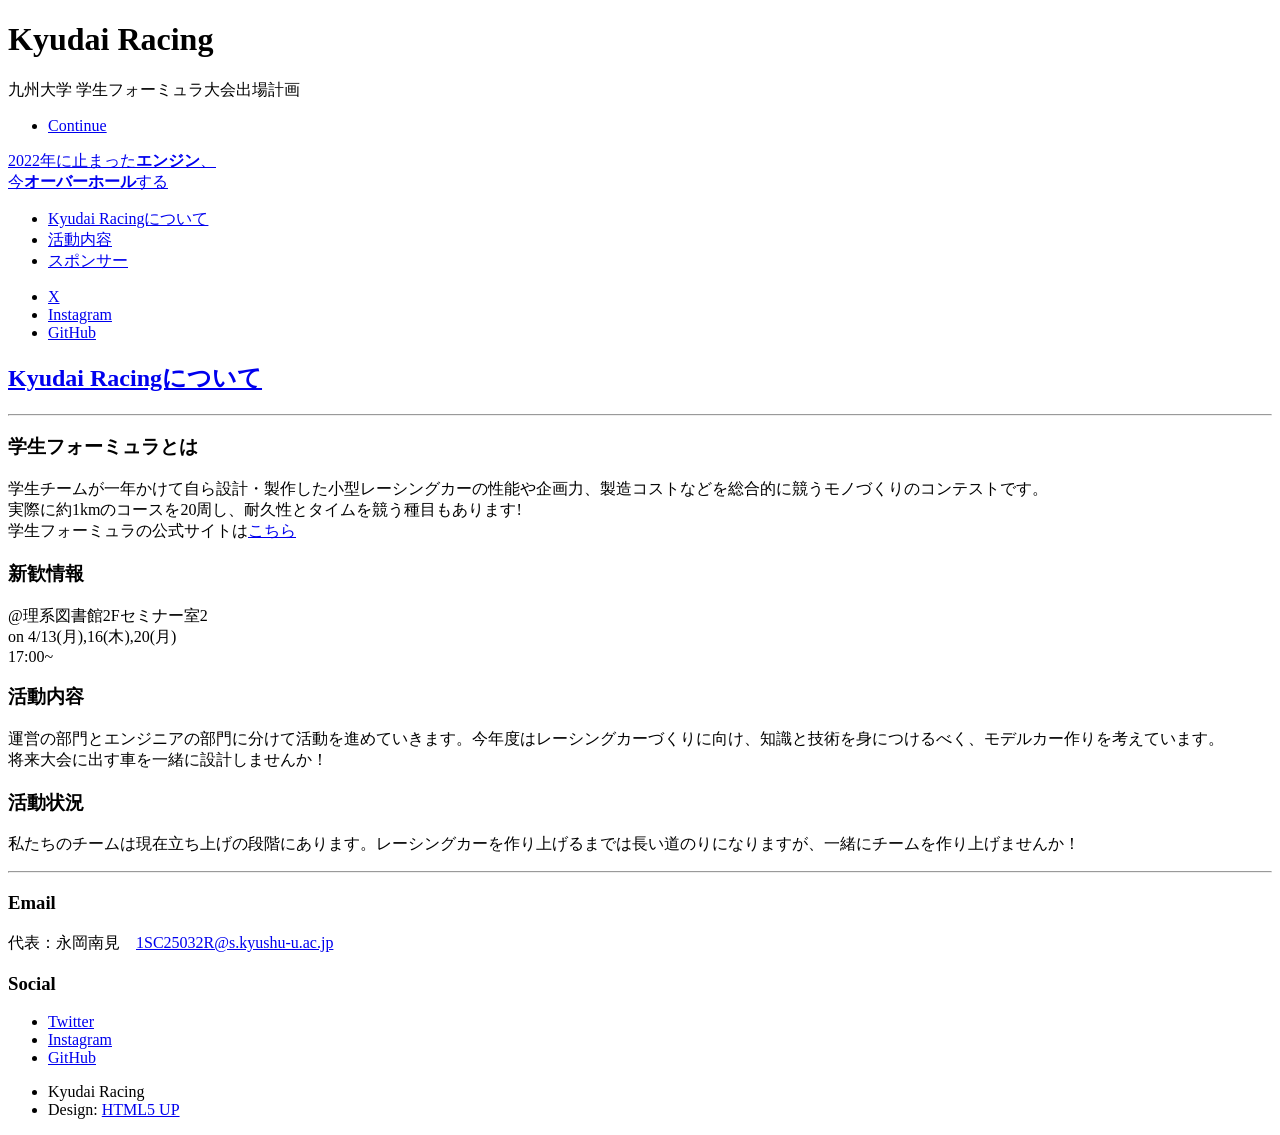
==== index.html @ 8ae88e04 "追加記載" ====
<!DOCTYPE HTML>
<html lang="jp">
	<head>
		<title>Kyudai Racing</title>
    	<meta name="description" />
    	<!-- ファビコン -->
    	<link rel="icon" href="icon.png" />
    	<!-- アップルタッチアイコン -->
    	<link rel="apple-touch-icon" href="icon.png" />
	    <meta charset="UTF-8" />
		<link href="https://fonts.googleapis.com/css2?family=Shippori+Mincho:wght@400;500&display=swap" rel="stylesheet">
		<meta name="viewport" content="width=device-width, initial-scale=1, user-scalable=no" />
		<link rel="stylesheet" href="assets/css/main.css" />
		<noscript><link rel="stylesheet" href="assets/css/noscript.css" /></noscript>
	</head>
	<body class="is-preload">

		<!-- Wrapper -->
			<div id="wrapper" class="fade-in">

				<!-- Intro -->
					<div id="intro">
						<h1>Kyudai Racing</h1>
						<p>九州大学 学生フォーミュラ大会出場計画</p>
						<ul class="actions">
							<li><a href="#header" class="button icon solid solo fa-arrow-down scrolly">Continue</a></li>
						</ul>
					</div>

				<!-- Header -->
					<header id="header">
						<a href="index.html" class="logo"><p>2022年に止まった<strong>エンジン</strong>、<br />今<strong>オーバーホール</strong>する</p></a>
					</header>

				<!-- Nav -->
					<nav id="nav">
						<ul class="links">
							<li class="active"><a href="index.html">Kyudai Racingについて</a></li>
							<li><a href="section1.html">活動内容</a></li>
							<li><a href="section2.html">スポンサー</a></li>
						</ul>
						<ul class="icons">
							<li><a href="#" class="icon brands fa-twitter"><span class="label">X</span></a></li>
							<li><a href="https://www.instagram.com/kyudai_racing_?igsh=c2ZleDBxYnRwNmtl" class="icon brands fa-instagram"><span class="label">Instagram</span></a></li>
							<li><a href="#" class="icon brands fa-github"><span class="label">GitHub</span></a></li>
						</ul>
					</nav>

				<!-- Main -->
					<div id="main">

						<!-- Featured Post -->
							<article class="post">
								<header class="major">
									<h2><a href="#">Kyudai Racingについて</a></h2>
									<p></p>
								</header>
								<hr />
								<h3>学生フォーミュラとは</h3>
								<p>学生チームが一年かけて自ら設計・製作した小型レーシングカーの性能や企画力、製造コストなどを総合的に競うモノづくりのコンテストです。<br />
									実際に約1kmのコースを20周し、耐久性とタイムを競う種目もあります!<br />
									学生フォーミュラの公式サイトは<a href="https://www.jsae.or.jp/formula/">こちら</a><br /></p>
								<h3>新歓情報</h3>
								<p>@理系図書館2Fセミナー室2<br />on 4/13(月),16(木),20(月)<br />17:00~</p>
								<h3>活動内容</h3>
								<p>運営の部門とエンジニアの部門に分けて活動を進めていきます。今年度はレーシングカーづくりに向け、知識と技術を身につけるべく、モデルカー作りを考えています。<br />
									将来大会に出す車を一緒に設計しませんか！<br /></p>
								<h3>活動状況</h3>
								<p>私たちのチームは現在立ち上げの段階にあります。レーシングカーを作り上げるまでは長い道のりになりますが、一緒にチームを作り上げませんか！<br /></p>
								<hr />
							</article>
						<!-- Posts -->
<!--
							<section class="posts">
								<article>
									<header>
										<span class="date">April 24, 2017</span>
										<h2><a href="#">Sed magna<br />
										ipsum faucibus</a></h2>
									</header>
									<a href="#" class="image fit"><img src="images/pic02.jpg" alt="" /></a>
									<p>Donec eget ex magna. Interdum et malesuada fames ac ante ipsum primis in faucibus. Pellentesque venenatis dolor imperdiet dolor mattis sagittis magna etiam.</p>
									<ul class="actions special">
										<li><a href="#" class="button">Full Story</a></li>
									</ul>
								</article>
								<article>
									<header>
										<span class="date">April 22, 2017</span>
										<h2><a href="#">Primis eget<br />
										imperdiet lorem</a></h2>
									</header>
									<a href="#" class="image fit"><img src="images/pic03.jpg" alt="" /></a>
									<p>Donec eget ex magna. Interdum et malesuada fames ac ante ipsum primis in faucibus. Pellentesque venenatis dolor imperdiet dolor mattis sagittis magna etiam.</p>
									<ul class="actions special">
										<li><a href="#" class="button">Full Story</a></li>
									</ul>
								</article>
								<article>
									<header>
										<span class="date">April 18, 2017</span>
										<h2><a href="#">Ante mattis<br />
										interdum dolor</a></h2>
									</header>
									<a href="#" class="image fit"><img src="images/pic04.jpg" alt="" /></a>
									<p>Donec eget ex magna. Interdum et malesuada fames ac ante ipsum primis in faucibus. Pellentesque venenatis dolor imperdiet dolor mattis sagittis magna etiam.</p>
									<ul class="actions special">
										<li><a href="#" class="button">Full Story</a></li>
									</ul>
								</article>
								<article>
									<header>
										<span class="date">April 14, 2017</span>
										<h2><a href="#">Tempus sed<br />
										nulla imperdiet</a></h2>
									</header>
									<a href="#" class="image fit"><img src="images/pic05.jpg" alt="" /></a>
									<p>Donec eget ex magna. Interdum et malesuada fames ac ante ipsum primis in faucibus. Pellentesque venenatis dolor imperdiet dolor mattis sagittis magna etiam.</p>
									<ul class="actions special">
										<li><a href="#" class="button">Full Story</a></li>
									</ul>
								</article>
								<article>
									<header>
										<span class="date">April 11, 2017</span>
										<h2><a href="#">Odio magna<br />
										sed consectetur</a></h2>
									</header>
									<a href="#" class="image fit"><img src="images/pic06.jpg" alt="" /></a>
									<p>Donec eget ex magna. Interdum et malesuada fames ac ante ipsum primis in faucibus. Pellentesque venenatis dolor imperdiet dolor mattis sagittis magna etiam.</p>
									<ul class="actions special">
										<li><a href="#" class="button">Full Story</a></li>
									</ul>
								</article>
								<article>
									<header>
										<span class="date">April 7, 2017</span>
										<h2><a href="#">Augue lorem<br />
										primis vestibulum</a></h2>
									</header>
									<a href="#" class="image fit"><img src="images/pic07.jpg" alt="" /></a>
									<p>Donec eget ex magna. Interdum et malesuada fames ac ante ipsum primis in faucibus. Pellentesque venenatis dolor imperdiet dolor mattis sagittis magna etiam.</p>
									<ul class="actions special">
										<li><a href="#" class="button">Full Story</a></li>
									</ul>
								</article>
							</section>
-->
						<!-- Footer -->
<!--
							<footer>
								<div class="pagination">
-->
									<!--<a href="#" class="previous">Prev</a>-->
<!--
									<a href="#" class="page active">1</a>
									<a href="#" class="page">2</a>
									<a href="#" class="page">3</a>
									<span class="extra">&hellip;</span>
									<a href="#" class="page">8</a>
									<a href="#" class="page">9</a>
									<a href="#" class="page">10</a>
									<a href="#" class="next">Next</a>
								</div>
							</footer>
-->
				
				<!-- Footer -->
					<footer id="footer">
<!--						<section>
							<form method="post" action="#">
								<div class="fields">
									<div class="field">
										<label for="name">Name</label>
										<input type="text" name="name" id="name" />
									</div>
									<div class="field">
										<label for="email">Email</label>
										<input type="text" name="email" id="email" />
									</div>
									<div class="field">
										<label for="message">Message</label>
										<textarea name="message" id="message" rows="3"></textarea>
									</div>
								</div>
								<ul class="actions">
									<li><input type="submit" value="Send Message" /></li>
								</ul>
							</form>
						</section>
						<section class="split contact">
							<section class="alt">
								<h3>Address</h3>
								<p>1234 Somewhere Road #87257<br />
								Nashville, TN 00000-0000</p>
							</section>
							<section>
								<h3>Phone</h3>
								<p><a href="#">(000) 000-0000</a></p>
							</section>
-->							<section>
								<h3>Email</h3>
								<p>代表：永岡南見　<a href="#">1SC25032R@s.kyushu-u.ac.jp</a></p>
							</section>
							<section>
								<h3>Social</h3>
								<ul class="icons alt">
									<li><a href="#" class="icon brands alt fa-twitter"><span class="label">Twitter</span></a></li>
									<li><a href="https://www.instagram.com/kyudai_racing_?igsh=c2ZleDBxYnRwNmtl" class="icon brands alt fa-instagram"><span class="label">Instagram</span></a></li>
									<li><a href="#" class="icon brands alt fa-github"><span class="label">GitHub</span></a></li>
								</ul>
							</section>
						</section>
					</footer>

				<!-- Copyright -->
					<div id="copyright">
						<ul><li>Kyudai Racing</li><li>Design: <a href="https://html5up.net">HTML5 UP</a></li></ul>
					</div>

			</div>

		<!-- Scripts -->
			<script src="assets/js/jquery.min.js"></script>
			<script src="assets/js/jquery.scrollex.min.js"></script>
			<script src="assets/js/jquery.scrolly.min.js"></script>
			<script src="assets/js/browser.min.js"></script>
			<script src="assets/js/breakpoints.min.js"></script>
			<script src="assets/js/util.js"></script>
			<script src="assets/js/main.js"></script>

	</body>
</html>
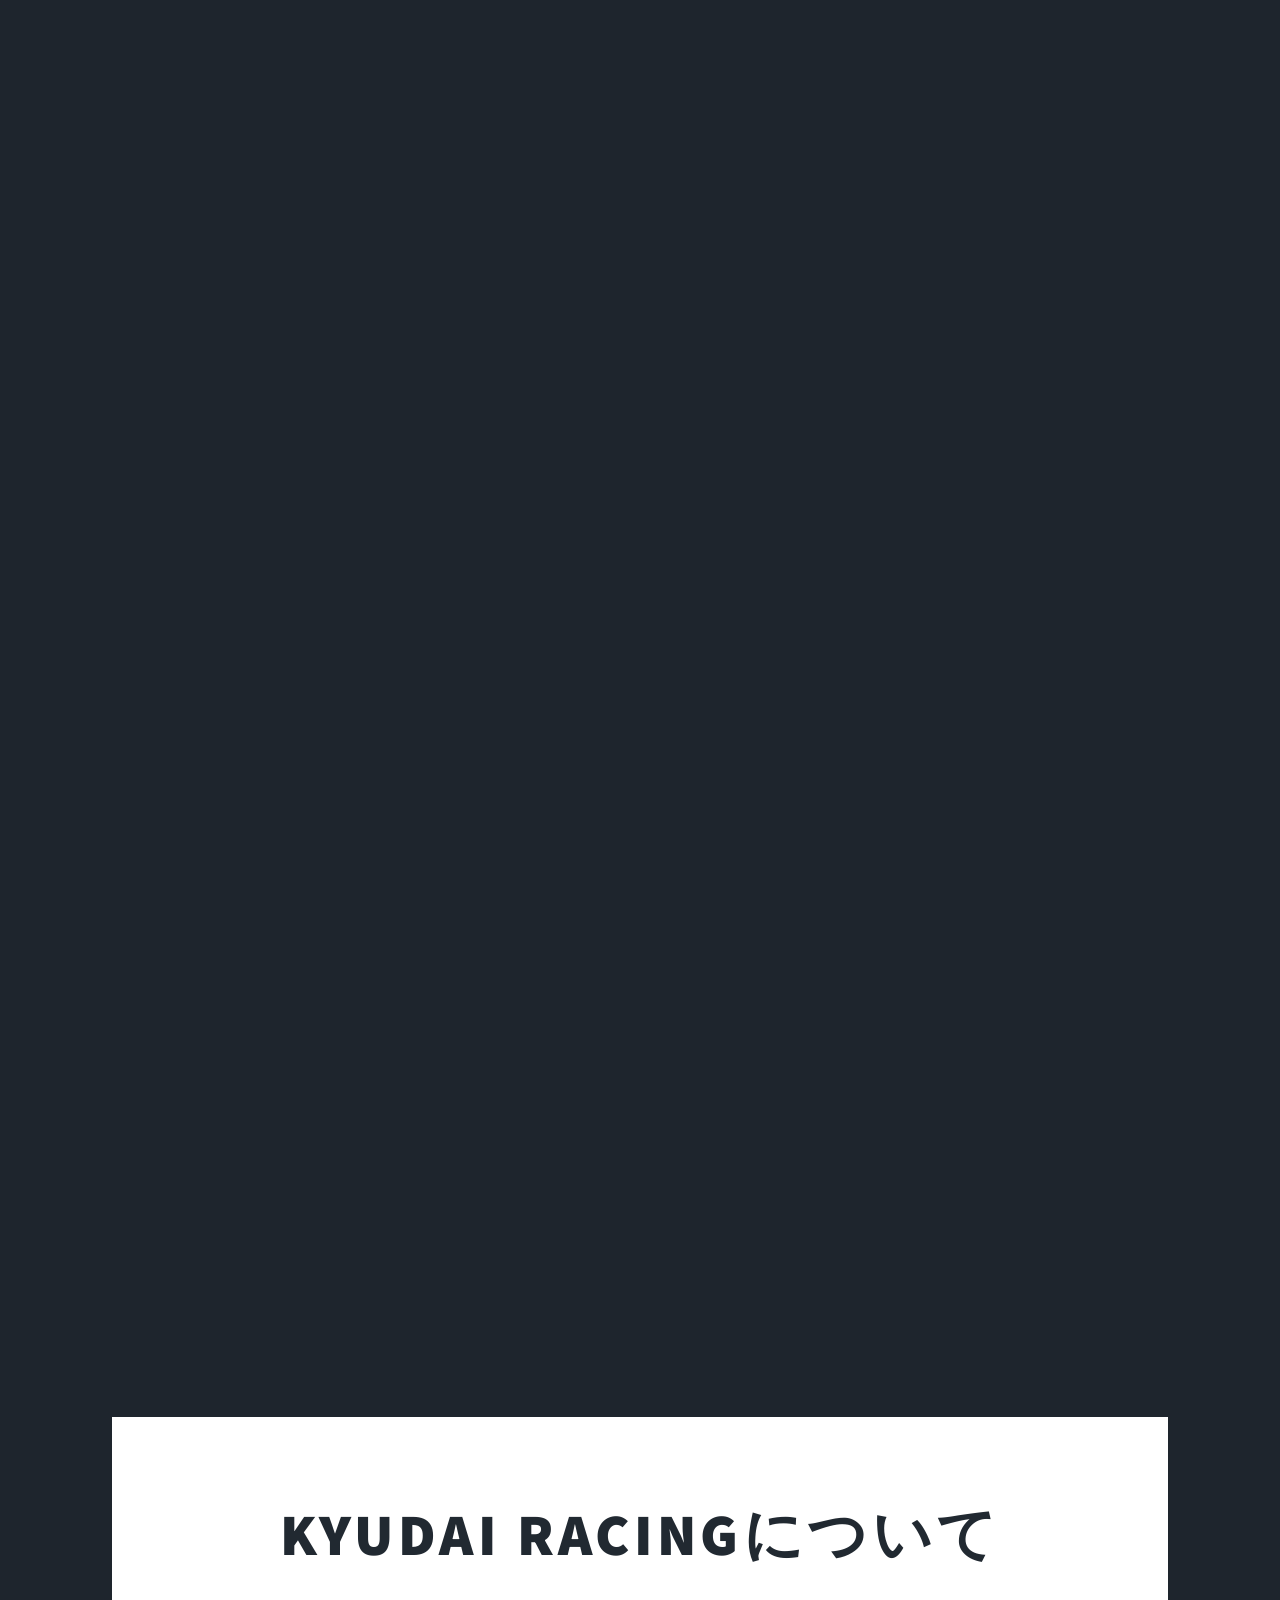
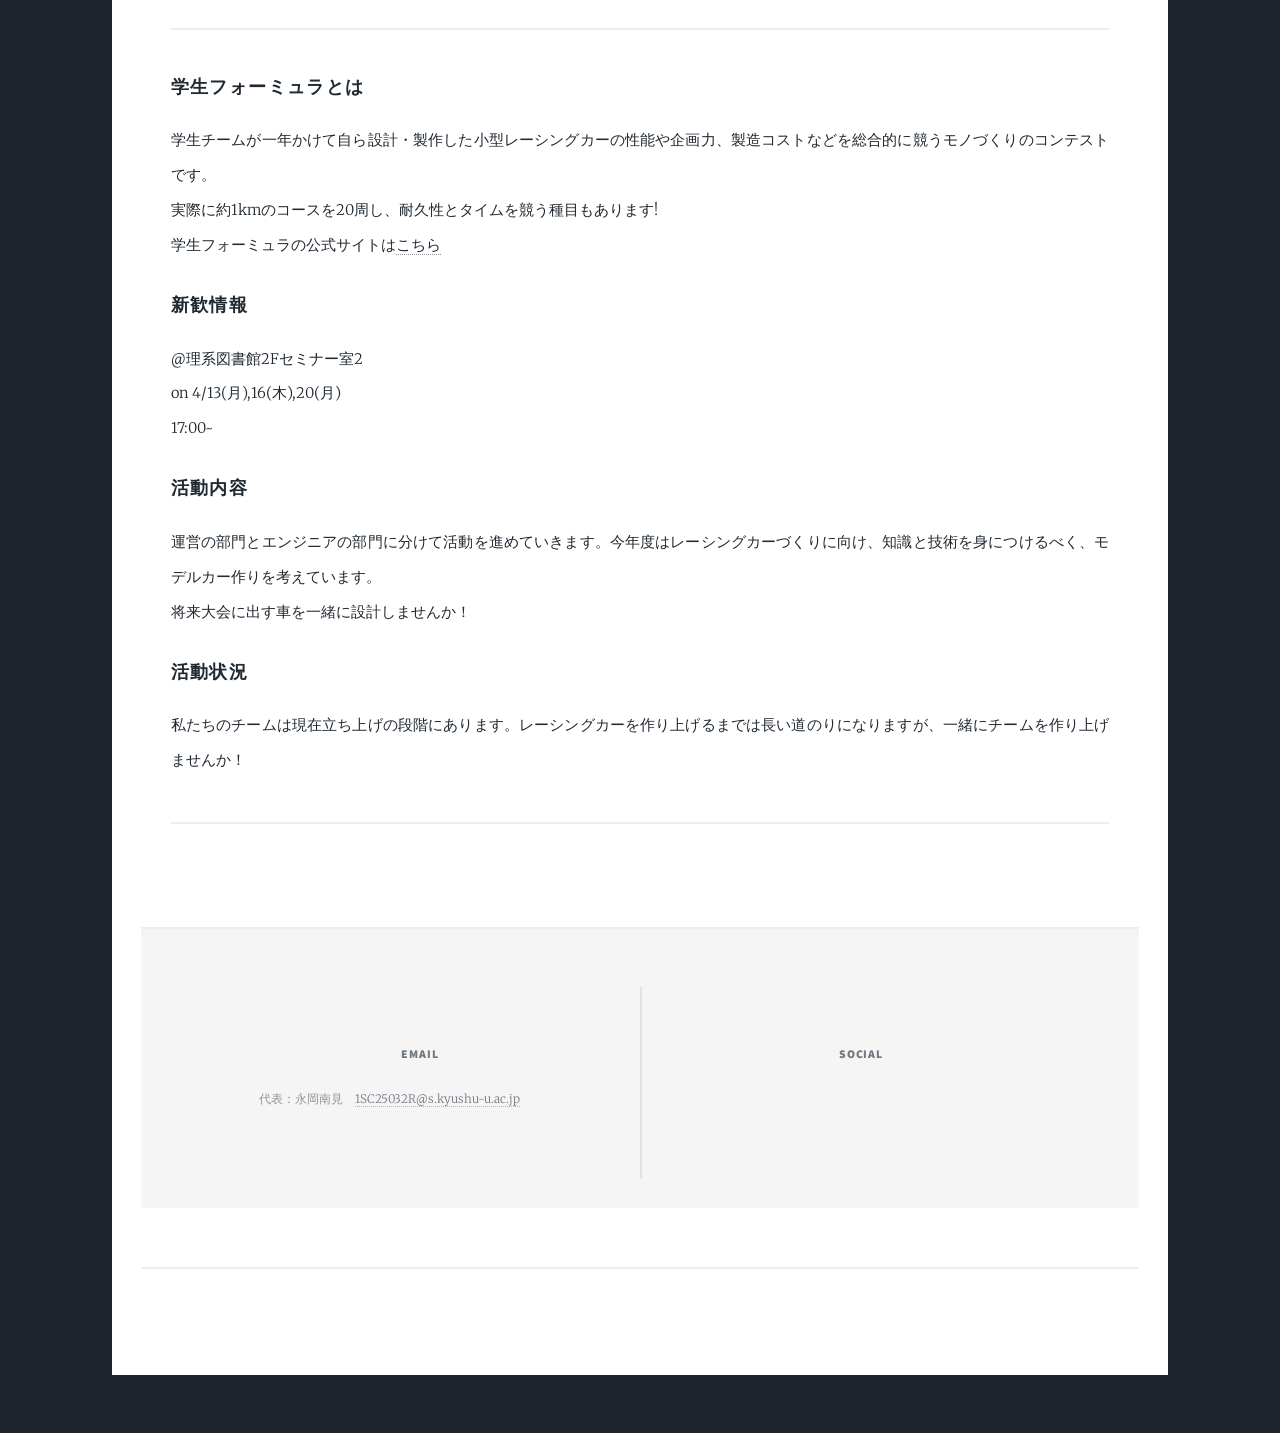
==== commit b1d3846c: "試行　Googleアナリティクスのタグ付け、スマホverのアニメーション調整" ====
--- a/index.html
+++ b/index.html
@@ -1,5 +1,6 @@
 <!DOCTYPE HTML>
 <html lang="jp">
+
 	<head>
 		<title>Kyudai Racing</title>
     	<meta name="description" />
@@ -13,6 +14,15 @@
 		<link rel="stylesheet" href="assets/css/main.css" />
 		<noscript><link rel="stylesheet" href="assets/css/noscript.css" /></noscript>
 	</head>
+	<!-- Google tag (gtag.js) -->
+	<script async src="https://www.googletagmanager.com/gtag/js?id=G-1L5ZTZQY75"></script>
+	<script>
+	window.dataLayer = window.dataLayer || [];
+	function gtag(){dataLayer.push(arguments);}
+	gtag('js', new Date());
+
+	gtag('config', 'G-1L5ZTZQY75');
+	</script>
 	<body class="is-preload">
 
 		<!-- Wrapper -->
--- a/assets/css/main.css
+++ b/assets/css/main.css
@@ -0,0 +1,4753 @@
+@import url(fontawesome-all.min.css);
+@import url("https://fonts.googleapis.com/css?family=Merriweather:300,700,300italic,700italic|Source+Sans+Pro:900");
+
+/*
+	Massively by HTML5 UP
+	html5up.net | @ajlkn
+	Free for personal and commercial use under the CCA 3.0 license (html5up.net/license)
+*/
+
+html, body, div, span, applet, object,
+iframe, h1, h2, h3, h4, h5, h6, p, blockquote,
+pre, a, abbr, acronym, address, big, cite,
+code, del, dfn, em, img, ins, kbd, q, s, samp,
+small, strike, strong, sub, sup, tt, var, b,
+u, i, center, dl, dt, dd, ol, ul, li, fieldset,
+form, label, legend, table, caption, tbody,
+tfoot, thead, tr, th, td, article, aside,
+canvas, details, embed, figure, figcaption,
+footer, header, hgroup, menu, nav, output, ruby,
+section, summary, time, mark, audio, video {
+	margin: 0;
+	padding: 0;
+	border: 0;
+	font-size: 100%;
+	font: inherit;
+	vertical-align: baseline;}
+
+article, aside, details, figcaption, figure,
+footer, header, hgroup, menu, nav, section {
+	display: block;}
+
+body {
+	line-height: 1;
+}
+
+ol, ul {
+	list-style: none;
+}
+
+blockquote, q {
+	quotes: none;
+}
+
+	blockquote:before, blockquote:after, q:before, q:after {
+		content: '';
+		content: none;
+	}
+
+table {
+	border-collapse: collapse;
+	border-spacing: 0;
+}
+
+body {
+	-webkit-text-size-adjust: none;
+}
+
+mark {
+	background-color: transparent;
+	color: inherit;
+}
+
+input::-moz-focus-inner {
+	border: 0;
+	padding: 0;
+}
+
+input, select, textarea {
+	-moz-appearance: none;
+	-webkit-appearance: none;
+	-ms-appearance: none;
+	appearance: none;
+}
+
+/* Basic */
+
+	@-ms-viewport {
+		width: device-width;
+	}
+
+	body {
+		-ms-overflow-style: scrollbar;
+	}
+
+	@media screen and (max-width: 480px) {
+
+		html, body {
+			min-width: 320px;
+		}
+
+	}
+
+	html {
+		box-sizing: border-box;
+	}
+
+	*, *:before, *:after {
+		box-sizing: inherit;
+	}
+
+	body {
+		background-color: #1e252d;
+	}
+
+		body.is-preload *, body.is-preload *:before, body.is-preload *:after {
+			-moz-animation: none !important;
+			-webkit-animation: none !important;
+			-ms-animation: none !important;
+			animation: none !important;
+			-moz-transition: none !important;
+			-webkit-transition: none !important;
+			-ms-transition: none !important;
+			transition: none !important;
+		}
+
+/* Type */
+
+	html {
+		font-size: 16pt;
+	}
+
+		@media screen and (max-width: 1680px) {
+
+			html {
+				font-size: 12pt;
+			}
+
+		}
+
+		@media screen and (max-width: 1280px) {
+
+			html {
+				font-size: 11pt;
+			}
+
+		}
+
+		@media screen and (max-width: 360px) {
+
+			html {
+				font-size: 10pt;
+			}
+
+		}
+
+	body {
+		color: #212931;
+	}
+
+	body, input, select, textarea {
+		font-family: "Merriweather", Georgia, serif;
+		font-weight: 300;
+		font-size: 1rem;
+		line-height: 2.375;
+	}
+
+	a {
+		-moz-transition: color 0.2s ease-in-out, background-color 0.2s ease-in-out, border-color 0.2s ease-in-out, box-shadow 0.2s ease-in-out;
+		-webkit-transition: color 0.2s ease-in-out, background-color 0.2s ease-in-out, border-color 0.2s ease-in-out, box-shadow 0.2s ease-in-out;
+		-ms-transition: color 0.2s ease-in-out, background-color 0.2s ease-in-out, border-color 0.2s ease-in-out, box-shadow 0.2s ease-in-out;
+		transition: color 0.2s ease-in-out, background-color 0.2s ease-in-out, border-color 0.2s ease-in-out, box-shadow 0.2s ease-in-out;
+		border-bottom: dotted 1px;
+		text-decoration: none;
+	}
+
+		a:hover {
+			border-bottom-color: transparent;
+		}
+
+	strong, b {
+		font-weight: 600;
+	}
+
+	em, i {
+		font-style: italic;
+	}
+
+	p {
+		text-align: justify;
+		margin: 0 0 2rem 0;
+	}
+
+	h1, h2, h3, h4, h5, h6 {
+		font-family: "Source Sans Pro", Helvetica, sans-serif;
+		font-weight: 900;
+		line-height: 1.5;
+		letter-spacing: 0.075em;
+		text-transform: uppercase;
+		margin: 0 0 1rem 0;
+	}
+
+		h1 a, h2 a, h3 a, h4 a, h5 a, h6 a {
+			border-bottom: 0;
+			color: inherit;
+			text-decoration: none;
+		}
+
+	h1 {
+		font-size: 4rem;
+		line-height: 1.1;
+		margin: 0 0 2rem 0;
+	}
+
+	h2 {
+		font-size: 1.75rem;
+		line-height: 1.3;
+		margin: 0 0 1.5rem 0;
+	}
+
+	h3 {
+		font-size: 1.25rem;
+		margin: 0 0 1.5rem 0;
+	}
+
+	h4 {
+		font-size: 1rem;
+	}
+
+	h5 {
+		font-size: 0.9rem;
+	}
+
+	h6 {
+		font-size: 0.8rem;
+	}
+
+	sub {
+		font-size: 0.8rem;
+		position: relative;
+		top: 0.5rem;
+	}
+
+	sup {
+		font-size: 0.8rem;
+		position: relative;
+		top: -0.5rem;
+	}
+
+	blockquote {
+		border-left: solid 4px;
+		font-style: italic;
+		margin: 0 0 2rem 0;
+		padding: 0.5rem 0 0.5rem 2rem;
+	}
+
+	code {
+		border: solid 2px;
+		font-family: "Courier New", monospace;
+		font-size: 0.9rem;
+		margin: 0 0.25rem;
+		padding: 0.25rem 0.65rem;
+	}
+
+	pre {
+		-webkit-overflow-scrolling: touch;
+		font-family: "Courier New", monospace;
+		font-size: 0.9rem;
+		margin: 0 0 2rem 0;
+	}
+
+		pre code {
+			display: block;
+			line-height: 1.75;
+			padding: 1rem 1.5rem;
+			overflow-x: auto;
+		}
+
+	hr {
+		border: 0;
+		border-bottom: solid 2px;
+		margin: 3rem 0;
+	}
+
+		hr.major {
+			margin: 5rem 0;
+		}
+
+	.align-left {
+		text-align: left;
+	}
+
+	.align-center {
+		text-align: center;
+	}
+
+	.align-right {
+		text-align: right;
+	}
+
+	input, select, textarea {
+		color: #212931;
+	}
+
+	a {
+		color: #212931;
+		border-bottom-color: rgba(33, 41, 49, 0.5);
+	}
+
+		a:hover {
+			border-bottom-color: transparent;
+			color: #18bfef !important;
+		}
+
+	strong, b {
+		color: #212931;
+	}
+
+	h1, h2, h3, h4, h5, h6 {
+		color: #212931;
+	}
+
+	blockquote {
+		border-left-color: #eeeeee;
+	}
+
+	code {
+		background: rgba(220, 220, 220, 0.25);
+		border-color: #eeeeee;
+	}
+
+	hr {
+		border-bottom-color: #eeeeee;
+	}
+
+/* Row */
+
+	.row {
+		display: flex;
+		flex-wrap: wrap;
+		box-sizing: border-box;
+		align-items: stretch;
+	}
+
+		.row > * {
+			box-sizing: border-box;
+		}
+
+		.row.gtr-uniform > * > :last-child {
+			margin-bottom: 0;
+		}
+
+		.row.aln-left {
+			justify-content: flex-start;
+		}
+
+		.row.aln-center {
+			justify-content: center;
+		}
+
+		.row.aln-right {
+			justify-content: flex-end;
+		}
+
+		.row.aln-top {
+			align-items: flex-start;
+		}
+
+		.row.aln-middle {
+			align-items: center;
+		}
+
+		.row.aln-bottom {
+			align-items: flex-end;
+		}
+
+		.row > .imp {
+			order: -1;
+		}
+
+		.row > .col-1 {
+			width: 8.33333%;
+		}
+
+		.row > .off-1 {
+			margin-left: 8.33333%;
+		}
+
+		.row > .col-2 {
+			width: 16.66667%;
+		}
+
+		.row > .off-2 {
+			margin-left: 16.66667%;
+		}
+
+		.row > .col-3 {
+			width: 25%;
+		}
+
+		.row > .off-3 {
+			margin-left: 25%;
+		}
+
+		.row > .col-4 {
+			width: 33.33333%;
+		}
+
+		.row > .off-4 {
+			margin-left: 33.33333%;
+		}
+
+		.row > .col-5 {
+			width: 41.66667%;
+		}
+
+		.row > .off-5 {
+			margin-left: 41.66667%;
+		}
+
+		.row > .col-6 {
+			width: 50%;
+		}
+
+		.row > .off-6 {
+			margin-left: 50%;
+		}
+
+		.row > .col-7 {
+			width: 58.33333%;
+		}
+
+		.row > .off-7 {
+			margin-left: 58.33333%;
+		}
+
+		.row > .col-8 {
+			width: 66.66667%;
+		}
+
+		.row > .off-8 {
+			margin-left: 66.66667%;
+		}
+
+		.row > .col-9 {
+			width: 75%;
+		}
+
+		.row > .off-9 {
+			margin-left: 75%;
+		}
+
+		.row > .col-10 {
+			width: 83.33333%;
+		}
+
+		.row > .off-10 {
+			margin-left: 83.33333%;
+		}
+
+		.row > .col-11 {
+			width: 91.66667%;
+		}
+
+		.row > .off-11 {
+			margin-left: 91.66667%;
+		}
+
+		.row > .col-12 {
+			width: 100%;
+		}
+
+		.row > .off-12 {
+			margin-left: 100%;
+		}
+
+		.row.gtr-0 {
+			margin-top: 0;
+			margin-left: 0rem;
+		}
+
+			.row.gtr-0 > * {
+				padding: 0 0 0 0rem;
+			}
+
+			.row.gtr-0.gtr-uniform {
+				margin-top: 0rem;
+			}
+
+				.row.gtr-0.gtr-uniform > * {
+					padding-top: 0rem;
+				}
+
+		.row.gtr-25 {
+			margin-top: 0;
+			margin-left: -0.375rem;
+		}
+
+			.row.gtr-25 > * {
+				padding: 0 0 0 0.375rem;
+			}
+
+			.row.gtr-25.gtr-uniform {
+				margin-top: -0.375rem;
+			}
+
+				.row.gtr-25.gtr-uniform > * {
+					padding-top: 0.375rem;
+				}
+
+		.row.gtr-50 {
+			margin-top: 0;
+			margin-left: -0.75rem;
+		}
+
+			.row.gtr-50 > * {
+				padding: 0 0 0 0.75rem;
+			}
+
+			.row.gtr-50.gtr-uniform {
+				margin-top: -0.75rem;
+			}
+
+				.row.gtr-50.gtr-uniform > * {
+					padding-top: 0.75rem;
+				}
+
+		.row {
+			margin-top: 0;
+			margin-left: -1.5rem;
+		}
+
+			.row > * {
+				padding: 0 0 0 1.5rem;
+			}
+
+			.row.gtr-uniform {
+				margin-top: -1.5rem;
+			}
+
+				.row.gtr-uniform > * {
+					padding-top: 1.5rem;
+				}
+
+		.row.gtr-150 {
+			margin-top: 0;
+			margin-left: -2.25rem;
+		}
+
+			.row.gtr-150 > * {
+				padding: 0 0 0 2.25rem;
+			}
+
+			.row.gtr-150.gtr-uniform {
+				margin-top: -2.25rem;
+			}
+
+				.row.gtr-150.gtr-uniform > * {
+					padding-top: 2.25rem;
+				}
+
+		.row.gtr-200 {
+			margin-top: 0;
+			margin-left: -3rem;
+		}
+
+			.row.gtr-200 > * {
+				padding: 0 0 0 3rem;
+			}
+
+			.row.gtr-200.gtr-uniform {
+				margin-top: -3rem;
+			}
+
+				.row.gtr-200.gtr-uniform > * {
+					padding-top: 3rem;
+				}
+
+		@media screen and (max-width: 1680px) {
+
+			.row {
+				display: flex;
+				flex-wrap: wrap;
+				box-sizing: border-box;
+				align-items: stretch;
+			}
+
+				.row > * {
+					box-sizing: border-box;
+				}
+
+				.row.gtr-uniform > * > :last-child {
+					margin-bottom: 0;
+				}
+
+				.row.aln-left {
+					justify-content: flex-start;
+				}
+
+				.row.aln-center {
+					justify-content: center;
+				}
+
+				.row.aln-right {
+					justify-content: flex-end;
+				}
+
+				.row.aln-top {
+					align-items: flex-start;
+				}
+
+				.row.aln-middle {
+					align-items: center;
+				}
+
+				.row.aln-bottom {
+					align-items: flex-end;
+				}
+
+				.row > .imp-xlarge {
+					order: -1;
+				}
+
+				.row > .col-1-xlarge {
+					width: 8.33333%;
+				}
+
+				.row > .off-1-xlarge {
+					margin-left: 8.33333%;
+				}
+
+				.row > .col-2-xlarge {
+					width: 16.66667%;
+				}
+
+				.row > .off-2-xlarge {
+					margin-left: 16.66667%;
+				}
+
+				.row > .col-3-xlarge {
+					width: 25%;
+				}
+
+				.row > .off-3-xlarge {
+					margin-left: 25%;
+				}
+
+				.row > .col-4-xlarge {
+					width: 33.33333%;
+				}
+
+				.row > .off-4-xlarge {
+					margin-left: 33.33333%;
+				}
+
+				.row > .col-5-xlarge {
+					width: 41.66667%;
+				}
+
+				.row > .off-5-xlarge {
+					margin-left: 41.66667%;
+				}
+
+				.row > .col-6-xlarge {
+					width: 50%;
+				}
+
+				.row > .off-6-xlarge {
+					margin-left: 50%;
+				}
+
+				.row > .col-7-xlarge {
+					width: 58.33333%;
+				}
+
+				.row > .off-7-xlarge {
+					margin-left: 58.33333%;
+				}
+
+				.row > .col-8-xlarge {
+					width: 66.66667%;
+				}
+
+				.row > .off-8-xlarge {
+					margin-left: 66.66667%;
+				}
+
+				.row > .col-9-xlarge {
+					width: 75%;
+				}
+
+				.row > .off-9-xlarge {
+					margin-left: 75%;
+				}
+
+				.row > .col-10-xlarge {
+					width: 83.33333%;
+				}
+
+				.row > .off-10-xlarge {
+					margin-left: 83.33333%;
+				}
+
+				.row > .col-11-xlarge {
+					width: 91.66667%;
+				}
+
+				.row > .off-11-xlarge {
+					margin-left: 91.66667%;
+				}
+
+				.row > .col-12-xlarge {
+					width: 100%;
+				}
+
+				.row > .off-12-xlarge {
+					margin-left: 100%;
+				}
+
+				.row.gtr-0 {
+					margin-top: 0;
+					margin-left: 0rem;
+				}
+
+					.row.gtr-0 > * {
+						padding: 0 0 0 0rem;
+					}
+
+					.row.gtr-0.gtr-uniform {
+						margin-top: 0rem;
+					}
+
+						.row.gtr-0.gtr-uniform > * {
+							padding-top: 0rem;
+						}
+
+				.row.gtr-25 {
+					margin-top: 0;
+					margin-left: -0.375rem;
+				}
+
+					.row.gtr-25 > * {
+						padding: 0 0 0 0.375rem;
+					}
+
+					.row.gtr-25.gtr-uniform {
+						margin-top: -0.375rem;
+					}
+
+						.row.gtr-25.gtr-uniform > * {
+							padding-top: 0.375rem;
+						}
+
+				.row.gtr-50 {
+					margin-top: 0;
+					margin-left: -0.75rem;
+				}
+
+					.row.gtr-50 > * {
+						padding: 0 0 0 0.75rem;
+					}
+
+					.row.gtr-50.gtr-uniform {
+						margin-top: -0.75rem;
+					}
+
+						.row.gtr-50.gtr-uniform > * {
+							padding-top: 0.75rem;
+						}
+
+				.row {
+					margin-top: 0;
+					margin-left: -1.5rem;
+				}
+
+					.row > * {
+						padding: 0 0 0 1.5rem;
+					}
+
+					.row.gtr-uniform {
+						margin-top: -1.5rem;
+					}
+
+						.row.gtr-uniform > * {
+							padding-top: 1.5rem;
+						}
+
+				.row.gtr-150 {
+					margin-top: 0;
+					margin-left: -2.25rem;
+				}
+
+					.row.gtr-150 > * {
+						padding: 0 0 0 2.25rem;
+					}
+
+					.row.gtr-150.gtr-uniform {
+						margin-top: -2.25rem;
+					}
+
+						.row.gtr-150.gtr-uniform > * {
+							padding-top: 2.25rem;
+						}
+
+				.row.gtr-200 {
+					margin-top: 0;
+					margin-left: -3rem;
+				}
+
+					.row.gtr-200 > * {
+						padding: 0 0 0 3rem;
+					}
+
+					.row.gtr-200.gtr-uniform {
+						margin-top: -3rem;
+					}
+
+						.row.gtr-200.gtr-uniform > * {
+							padding-top: 3rem;
+						}
+
+		}
+
+		@media screen and (max-width: 1280px) {
+
+			.row {
+				display: flex;
+				flex-wrap: wrap;
+				box-sizing: border-box;
+				align-items: stretch;
+			}
+
+				.row > * {
+					box-sizing: border-box;
+				}
+
+				.row.gtr-uniform > * > :last-child {
+					margin-bottom: 0;
+				}
+
+				.row.aln-left {
+					justify-content: flex-start;
+				}
+
+				.row.aln-center {
+					justify-content: center;
+				}
+
+				.row.aln-right {
+					justify-content: flex-end;
+				}
+
+				.row.aln-top {
+					align-items: flex-start;
+				}
+
+				.row.aln-middle {
+					align-items: center;
+				}
+
+				.row.aln-bottom {
+					align-items: flex-end;
+				}
+
+				.row > .imp-large {
+					order: -1;
+				}
+
+				.row > .col-1-large {
+					width: 8.33333%;
+				}
+
+				.row > .off-1-large {
+					margin-left: 8.33333%;
+				}
+
+				.row > .col-2-large {
+					width: 16.66667%;
+				}
+
+				.row > .off-2-large {
+					margin-left: 16.66667%;
+				}
+
+				.row > .col-3-large {
+					width: 25%;
+				}
+
+				.row > .off-3-large {
+					margin-left: 25%;
+				}
+
+				.row > .col-4-large {
+					width: 33.33333%;
+				}
+
+				.row > .off-4-large {
+					margin-left: 33.33333%;
+				}
+
+				.row > .col-5-large {
+					width: 41.66667%;
+				}
+
+				.row > .off-5-large {
+					margin-left: 41.66667%;
+				}
+
+				.row > .col-6-large {
+					width: 50%;
+				}
+
+				.row > .off-6-large {
+					margin-left: 50%;
+				}
+
+				.row > .col-7-large {
+					width: 58.33333%;
+				}
+
+				.row > .off-7-large {
+					margin-left: 58.33333%;
+				}
+
+				.row > .col-8-large {
+					width: 66.66667%;
+				}
+
+				.row > .off-8-large {
+					margin-left: 66.66667%;
+				}
+
+				.row > .col-9-large {
+					width: 75%;
+				}
+
+				.row > .off-9-large {
+					margin-left: 75%;
+				}
+
+				.row > .col-10-large {
+					width: 83.33333%;
+				}
+
+				.row > .off-10-large {
+					margin-left: 83.33333%;
+				}
+
+				.row > .col-11-large {
+					width: 91.66667%;
+				}
+
+				.row > .off-11-large {
+					margin-left: 91.66667%;
+				}
+
+				.row > .col-12-large {
+					width: 100%;
+				}
+
+				.row > .off-12-large {
+					margin-left: 100%;
+				}
+
+				.row.gtr-0 {
+					margin-top: 0;
+					margin-left: 0rem;
+				}
+
+					.row.gtr-0 > * {
+						padding: 0 0 0 0rem;
+					}
+
+					.row.gtr-0.gtr-uniform {
+						margin-top: 0rem;
+					}
+
+						.row.gtr-0.gtr-uniform > * {
+							padding-top: 0rem;
+						}
+
+				.row.gtr-25 {
+					margin-top: 0;
+					margin-left: -0.375rem;
+				}
+
+					.row.gtr-25 > * {
+						padding: 0 0 0 0.375rem;
+					}
+
+					.row.gtr-25.gtr-uniform {
+						margin-top: -0.375rem;
+					}
+
+						.row.gtr-25.gtr-uniform > * {
+							padding-top: 0.375rem;
+						}
+
+				.row.gtr-50 {
+					margin-top: 0;
+					margin-left: -0.75rem;
+				}
+
+					.row.gtr-50 > * {
+						padding: 0 0 0 0.75rem;
+					}
+
+					.row.gtr-50.gtr-uniform {
+						margin-top: -0.75rem;
+					}
+
+						.row.gtr-50.gtr-uniform > * {
+							padding-top: 0.75rem;
+						}
+
+				.row {
+					margin-top: 0;
+					margin-left: -1.5rem;
+				}
+
+					.row > * {
+						padding: 0 0 0 1.5rem;
+					}
+
+					.row.gtr-uniform {
+						margin-top: -1.5rem;
+					}
+
+						.row.gtr-uniform > * {
+							padding-top: 1.5rem;
+						}
+
+				.row.gtr-150 {
+					margin-top: 0;
+					margin-left: -2.25rem;
+				}
+
+					.row.gtr-150 > * {
+						padding: 0 0 0 2.25rem;
+					}
+
+					.row.gtr-150.gtr-uniform {
+						margin-top: -2.25rem;
+					}
+
+						.row.gtr-150.gtr-uniform > * {
+							padding-top: 2.25rem;
+						}
+
+				.row.gtr-200 {
+					margin-top: 0;
+					margin-left: -3rem;
+				}
+
+					.row.gtr-200 > * {
+						padding: 0 0 0 3rem;
+					}
+
+					.row.gtr-200.gtr-uniform {
+						margin-top: -3rem;
+					}
+
+						.row.gtr-200.gtr-uniform > * {
+							padding-top: 3rem;
+						}
+
+		}
+
+		@media screen and (max-width: 980px) {
+
+			.row {
+				display: flex;
+				flex-wrap: wrap;
+				box-sizing: border-box;
+				align-items: stretch;
+			}
+
+				.row > * {
+					box-sizing: border-box;
+				}
+
+				.row.gtr-uniform > * > :last-child {
+					margin-bottom: 0;
+				}
+
+				.row.aln-left {
+					justify-content: flex-start;
+				}
+
+				.row.aln-center {
+					justify-content: center;
+				}
+
+				.row.aln-right {
+					justify-content: flex-end;
+				}
+
+				.row.aln-top {
+					align-items: flex-start;
+				}
+
+				.row.aln-middle {
+					align-items: center;
+				}
+
+				.row.aln-bottom {
+					align-items: flex-end;
+				}
+
+				.row > .imp-medium {
+					order: -1;
+				}
+
+				.row > .col-1-medium {
+					width: 8.33333%;
+				}
+
+				.row > .off-1-medium {
+					margin-left: 8.33333%;
+				}
+
+				.row > .col-2-medium {
+					width: 16.66667%;
+				}
+
+				.row > .off-2-medium {
+					margin-left: 16.66667%;
+				}
+
+				.row > .col-3-medium {
+					width: 25%;
+				}
+
+				.row > .off-3-medium {
+					margin-left: 25%;
+				}
+
+				.row > .col-4-medium {
+					width: 33.33333%;
+				}
+
+				.row > .off-4-medium {
+					margin-left: 33.33333%;
+				}
+
+				.row > .col-5-medium {
+					width: 41.66667%;
+				}
+
+				.row > .off-5-medium {
+					margin-left: 41.66667%;
+				}
+
+				.row > .col-6-medium {
+					width: 50%;
+				}
+
+				.row > .off-6-medium {
+					margin-left: 50%;
+				}
+
+				.row > .col-7-medium {
+					width: 58.33333%;
+				}
+
+				.row > .off-7-medium {
+					margin-left: 58.33333%;
+				}
+
+				.row > .col-8-medium {
+					width: 66.66667%;
+				}
+
+				.row > .off-8-medium {
+					margin-left: 66.66667%;
+				}
+
+				.row > .col-9-medium {
+					width: 75%;
+				}
+
+				.row > .off-9-medium {
+					margin-left: 75%;
+				}
+
+				.row > .col-10-medium {
+					width: 83.33333%;
+				}
+
+				.row > .off-10-medium {
+					margin-left: 83.33333%;
+				}
+
+				.row > .col-11-medium {
+					width: 91.66667%;
+				}
+
+				.row > .off-11-medium {
+					margin-left: 91.66667%;
+				}
+
+				.row > .col-12-medium {
+					width: 100%;
+				}
+
+				.row > .off-12-medium {
+					margin-left: 100%;
+				}
+
+				.row.gtr-0 {
+					margin-top: 0;
+					margin-left: 0rem;
+				}
+
+					.row.gtr-0 > * {
+						padding: 0 0 0 0rem;
+					}
+
+					.row.gtr-0.gtr-uniform {
+						margin-top: 0rem;
+					}
+
+						.row.gtr-0.gtr-uniform > * {
+							padding-top: 0rem;
+						}
+
+				.row.gtr-25 {
+					margin-top: 0;
+					margin-left: -0.375rem;
+				}
+
+					.row.gtr-25 > * {
+						padding: 0 0 0 0.375rem;
+					}
+
+					.row.gtr-25.gtr-uniform {
+						margin-top: -0.375rem;
+					}
+
+						.row.gtr-25.gtr-uniform > * {
+							padding-top: 0.375rem;
+						}
+
+				.row.gtr-50 {
+					margin-top: 0;
+					margin-left: -0.75rem;
+				}
+
+					.row.gtr-50 > * {
+						padding: 0 0 0 0.75rem;
+					}
+
+					.row.gtr-50.gtr-uniform {
+						margin-top: -0.75rem;
+					}
+
+						.row.gtr-50.gtr-uniform > * {
+							padding-top: 0.75rem;
+						}
+
+				.row {
+					margin-top: 0;
+					margin-left: -1.5rem;
+				}
+
+					.row > * {
+						padding: 0 0 0 1.5rem;
+					}
+
+					.row.gtr-uniform {
+						margin-top: -1.5rem;
+					}
+
+						.row.gtr-uniform > * {
+							padding-top: 1.5rem;
+						}
+
+				.row.gtr-150 {
+					margin-top: 0;
+					margin-left: -2.25rem;
+				}
+
+					.row.gtr-150 > * {
+						padding: 0 0 0 2.25rem;
+					}
+
+					.row.gtr-150.gtr-uniform {
+						margin-top: -2.25rem;
+					}
+
+						.row.gtr-150.gtr-uniform > * {
+							padding-top: 2.25rem;
+						}
+
+				.row.gtr-200 {
+					margin-top: 0;
+					margin-left: -3rem;
+				}
+
+					.row.gtr-200 > * {
+						padding: 0 0 0 3rem;
+					}
+
+					.row.gtr-200.gtr-uniform {
+						margin-top: -3rem;
+					}
+
+						.row.gtr-200.gtr-uniform > * {
+							padding-top: 3rem;
+						}
+
+		}
+
+		@media screen and (max-width: 736px) {
+
+			.row {
+				display: flex;
+				flex-wrap: wrap;
+				box-sizing: border-box;
+				align-items: stretch;
+			}
+
+				.row > * {
+					box-sizing: border-box;
+				}
+
+				.row.gtr-uniform > * > :last-child {
+					margin-bottom: 0;
+				}
+
+				.row.aln-left {
+					justify-content: flex-start;
+				}
+
+				.row.aln-center {
+					justify-content: center;
+				}
+
+				.row.aln-right {
+					justify-content: flex-end;
+				}
+
+				.row.aln-top {
+					align-items: flex-start;
+				}
+
+				.row.aln-middle {
+					align-items: center;
+				}
+
+				.row.aln-bottom {
+					align-items: flex-end;
+				}
+
+				.row > .imp-small {
+					order: -1;
+				}
+
+				.row > .col-1-small {
+					width: 8.33333%;
+				}
+
+				.row > .off-1-small {
+					margin-left: 8.33333%;
+				}
+
+				.row > .col-2-small {
+					width: 16.66667%;
+				}
+
+				.row > .off-2-small {
+					margin-left: 16.66667%;
+				}
+
+				.row > .col-3-small {
+					width: 25%;
+				}
+
+				.row > .off-3-small {
+					margin-left: 25%;
+				}
+
+				.row > .col-4-small {
+					width: 33.33333%;
+				}
+
+				.row > .off-4-small {
+					margin-left: 33.33333%;
+				}
+
+				.row > .col-5-small {
+					width: 41.66667%;
+				}
+
+				.row > .off-5-small {
+					margin-left: 41.66667%;
+				}
+
+				.row > .col-6-small {
+					width: 50%;
+				}
+
+				.row > .off-6-small {
+					margin-left: 50%;
+				}
+
+				.row > .col-7-small {
+					width: 58.33333%;
+				}
+
+				.row > .off-7-small {
+					margin-left: 58.33333%;
+				}
+
+				.row > .col-8-small {
+					width: 66.66667%;
+				}
+
+				.row > .off-8-small {
+					margin-left: 66.66667%;
+				}
+
+				.row > .col-9-small {
+					width: 75%;
+				}
+
+				.row > .off-9-small {
+					margin-left: 75%;
+				}
+
+				.row > .col-10-small {
+					width: 83.33333%;
+				}
+
+				.row > .off-10-small {
+					margin-left: 83.33333%;
+				}
+
+				.row > .col-11-small {
+					width: 91.66667%;
+				}
+
+				.row > .off-11-small {
+					margin-left: 91.66667%;
+				}
+
+				.row > .col-12-small {
+					width: 100%;
+				}
+
+				.row > .off-12-small {
+					margin-left: 100%;
+				}
+
+				.row.gtr-0 {
+					margin-top: 0;
+					margin-left: 0rem;
+				}
+
+					.row.gtr-0 > * {
+						padding: 0 0 0 0rem;
+					}
+
+					.row.gtr-0.gtr-uniform {
+						margin-top: 0rem;
+					}
+
+						.row.gtr-0.gtr-uniform > * {
+							padding-top: 0rem;
+						}
+
+				.row.gtr-25 {
+					margin-top: 0;
+					margin-left: -0.375rem;
+				}
+
+					.row.gtr-25 > * {
+						padding: 0 0 0 0.375rem;
+					}
+
+					.row.gtr-25.gtr-uniform {
+						margin-top: -0.375rem;
+					}
+
+						.row.gtr-25.gtr-uniform > * {
+							padding-top: 0.375rem;
+						}
+
+				.row.gtr-50 {
+					margin-top: 0;
+					margin-left: -0.75rem;
+				}
+
+					.row.gtr-50 > * {
+						padding: 0 0 0 0.75rem;
+					}
+
+					.row.gtr-50.gtr-uniform {
+						margin-top: -0.75rem;
+					}
+
+						.row.gtr-50.gtr-uniform > * {
+							padding-top: 0.75rem;
+						}
+
+				.row {
+					margin-top: 0;
+					margin-left: -1.5rem;
+				}
+
+					.row > * {
+						padding: 0 0 0 1.5rem;
+					}
+
+					.row.gtr-uniform {
+						margin-top: -1.5rem;
+					}
+
+						.row.gtr-uniform > * {
+							padding-top: 1.5rem;
+						}
+
+				.row.gtr-150 {
+					margin-top: 0;
+					margin-left: -2.25rem;
+				}
+
+					.row.gtr-150 > * {
+						padding: 0 0 0 2.25rem;
+					}
+
+					.row.gtr-150.gtr-uniform {
+						margin-top: -2.25rem;
+					}
+
+						.row.gtr-150.gtr-uniform > * {
+							padding-top: 2.25rem;
+						}
+
+				.row.gtr-200 {
+					margin-top: 0;
+					margin-left: -3rem;
+				}
+
+					.row.gtr-200 > * {
+						padding: 0 0 0 3rem;
+					}
+
+					.row.gtr-200.gtr-uniform {
+						margin-top: -3rem;
+					}
+
+						.row.gtr-200.gtr-uniform > * {
+							padding-top: 3rem;
+						}
+
+		}
+
+		@media screen and (max-width: 480px) {
+
+			.row {
+				display: flex;
+				flex-wrap: wrap;
+				box-sizing: border-box;
+				align-items: stretch;
+			}
+
+				.row > * {
+					box-sizing: border-box;
+				}
+
+				.row.gtr-uniform > * > :last-child {
+					margin-bottom: 0;
+				}
+
+				.row.aln-left {
+					justify-content: flex-start;
+				}
+
+				.row.aln-center {
+					justify-content: center;
+				}
+
+				.row.aln-right {
+					justify-content: flex-end;
+				}
+
+				.row.aln-top {
+					align-items: flex-start;
+				}
+
+				.row.aln-middle {
+					align-items: center;
+				}
+
+				.row.aln-bottom {
+					align-items: flex-end;
+				}
+
+				.row > .imp-xsmall {
+					order: -1;
+				}
+
+				.row > .col-1-xsmall {
+					width: 8.33333%;
+				}
+
+				.row > .off-1-xsmall {
+					margin-left: 8.33333%;
+				}
+
+				.row > .col-2-xsmall {
+					width: 16.66667%;
+				}
+
+				.row > .off-2-xsmall {
+					margin-left: 16.66667%;
+				}
+
+				.row > .col-3-xsmall {
+					width: 25%;
+				}
+
+				.row > .off-3-xsmall {
+					margin-left: 25%;
+				}
+
+				.row > .col-4-xsmall {
+					width: 33.33333%;
+				}
+
+				.row > .off-4-xsmall {
+					margin-left: 33.33333%;
+				}
+
+				.row > .col-5-xsmall {
+					width: 41.66667%;
+				}
+
+				.row > .off-5-xsmall {
+					margin-left: 41.66667%;
+				}
+
+				.row > .col-6-xsmall {
+					width: 50%;
+				}
+
+				.row > .off-6-xsmall {
+					margin-left: 50%;
+				}
+
+				.row > .col-7-xsmall {
+					width: 58.33333%;
+				}
+
+				.row > .off-7-xsmall {
+					margin-left: 58.33333%;
+				}
+
+				.row > .col-8-xsmall {
+					width: 66.66667%;
+				}
+
+				.row > .off-8-xsmall {
+					margin-left: 66.66667%;
+				}
+
+				.row > .col-9-xsmall {
+					width: 75%;
+				}
+
+				.row > .off-9-xsmall {
+					margin-left: 75%;
+				}
+
+				.row > .col-10-xsmall {
+					width: 83.33333%;
+				}
+
+				.row > .off-10-xsmall {
+					margin-left: 83.33333%;
+				}
+
+				.row > .col-11-xsmall {
+					width: 91.66667%;
+				}
+
+				.row > .off-11-xsmall {
+					margin-left: 91.66667%;
+				}
+
+				.row > .col-12-xsmall {
+					width: 100%;
+				}
+
+				.row > .off-12-xsmall {
+					margin-left: 100%;
+				}
+
+				.row.gtr-0 {
+					margin-top: 0;
+					margin-left: 0rem;
+				}
+
+					.row.gtr-0 > * {
+						padding: 0 0 0 0rem;
+					}
+
+					.row.gtr-0.gtr-uniform {
+						margin-top: 0rem;
+					}
+
+						.row.gtr-0.gtr-uniform > * {
+							padding-top: 0rem;
+						}
+
+				.row.gtr-25 {
+					margin-top: 0;
+					margin-left: -0.375rem;
+				}
+
+					.row.gtr-25 > * {
+						padding: 0 0 0 0.375rem;
+					}
+
+					.row.gtr-25.gtr-uniform {
+						margin-top: -0.375rem;
+					}
+
+						.row.gtr-25.gtr-uniform > * {
+							padding-top: 0.375rem;
+						}
+
+				.row.gtr-50 {
+					margin-top: 0;
+					margin-left: -0.75rem;
+				}
+
+					.row.gtr-50 > * {
+						padding: 0 0 0 0.75rem;
+					}
+
+					.row.gtr-50.gtr-uniform {
+						margin-top: -0.75rem;
+					}
+
+						.row.gtr-50.gtr-uniform > * {
+							padding-top: 0.75rem;
+						}
+
+				.row {
+					margin-top: 0;
+					margin-left: -1.5rem;
+				}
+
+					.row > * {
+						padding: 0 0 0 1.5rem;
+					}
+
+					.row.gtr-uniform {
+						margin-top: -1.5rem;
+					}
+
+						.row.gtr-uniform > * {
+							padding-top: 1.5rem;
+						}
+
+				.row.gtr-150 {
+					margin-top: 0;
+					margin-left: -2.25rem;
+				}
+
+					.row.gtr-150 > * {
+						padding: 0 0 0 2.25rem;
+					}
+
+					.row.gtr-150.gtr-uniform {
+						margin-top: -2.25rem;
+					}
+
+						.row.gtr-150.gtr-uniform > * {
+							padding-top: 2.25rem;
+						}
+
+				.row.gtr-200 {
+					margin-top: 0;
+					margin-left: -3rem;
+				}
+
+					.row.gtr-200 > * {
+						padding: 0 0 0 3rem;
+					}
+
+					.row.gtr-200.gtr-uniform {
+						margin-top: -3rem;
+					}
+
+						.row.gtr-200.gtr-uniform > * {
+							padding-top: 3rem;
+						}
+
+		}
+
+		@media screen and (max-width: 360px) {
+
+			.row {
+				display: flex;
+				flex-wrap: wrap;
+				box-sizing: border-box;
+				align-items: stretch;
+			}
+
+				.row > * {
+					box-sizing: border-box;
+				}
+
+				.row.gtr-uniform > * > :last-child {
+					margin-bottom: 0;
+				}
+
+				.row.aln-left {
+					justify-content: flex-start;
+				}
+
+				.row.aln-center {
+					justify-content: center;
+				}
+
+				.row.aln-right {
+					justify-content: flex-end;
+				}
+
+				.row.aln-top {
+					align-items: flex-start;
+				}
+
+				.row.aln-middle {
+					align-items: center;
+				}
+
+				.row.aln-bottom {
+					align-items: flex-end;
+				}
+
+				.row > .imp-xxsmall {
+					order: -1;
+				}
+
+				.row > .col-1-xxsmall {
+					width: 8.33333%;
+				}
+
+				.row > .off-1-xxsmall {
+					margin-left: 8.33333%;
+				}
+
+				.row > .col-2-xxsmall {
+					width: 16.66667%;
+				}
+
+				.row > .off-2-xxsmall {
+					margin-left: 16.66667%;
+				}
+
+				.row > .col-3-xxsmall {
+					width: 25%;
+				}
+
+				.row > .off-3-xxsmall {
+					margin-left: 25%;
+				}
+
+				.row > .col-4-xxsmall {
+					width: 33.33333%;
+				}
+
+				.row > .off-4-xxsmall {
+					margin-left: 33.33333%;
+				}
+
+				.row > .col-5-xxsmall {
+					width: 41.66667%;
+				}
+
+				.row > .off-5-xxsmall {
+					margin-left: 41.66667%;
+				}
+
+				.row > .col-6-xxsmall {
+					width: 50%;
+				}
+
+				.row > .off-6-xxsmall {
+					margin-left: 50%;
+				}
+
+				.row > .col-7-xxsmall {
+					width: 58.33333%;
+				}
+
+				.row > .off-7-xxsmall {
+					margin-left: 58.33333%;
+				}
+
+				.row > .col-8-xxsmall {
+					width: 66.66667%;
+				}
+
+				.row > .off-8-xxsmall {
+					margin-left: 66.66667%;
+				}
+
+				.row > .col-9-xxsmall {
+					width: 75%;
+				}
+
+				.row > .off-9-xxsmall {
+					margin-left: 75%;
+				}
+
+				.row > .col-10-xxsmall {
+					width: 83.33333%;
+				}
+
+				.row > .off-10-xxsmall {
+					margin-left: 83.33333%;
+				}
+
+				.row > .col-11-xxsmall {
+					width: 91.66667%;
+				}
+
+				.row > .off-11-xxsmall {
+					margin-left: 91.66667%;
+				}
+
+				.row > .col-12-xxsmall {
+					width: 100%;
+				}
+
+				.row > .off-12-xxsmall {
+					margin-left: 100%;
+				}
+
+				.row.gtr-0 {
+					margin-top: 0;
+					margin-left: 0rem;
+				}
+
+					.row.gtr-0 > * {
+						padding: 0 0 0 0rem;
+					}
+
+					.row.gtr-0.gtr-uniform {
+						margin-top: 0rem;
+					}
+
+						.row.gtr-0.gtr-uniform > * {
+							padding-top: 0rem;
+						}
+
+				.row.gtr-25 {
+					margin-top: 0;
+					margin-left: -0.375rem;
+				}
+
+					.row.gtr-25 > * {
+						padding: 0 0 0 0.375rem;
+					}
+
+					.row.gtr-25.gtr-uniform {
+						margin-top: -0.375rem;
+					}
+
+						.row.gtr-25.gtr-uniform > * {
+							padding-top: 0.375rem;
+						}
+
+				.row.gtr-50 {
+					margin-top: 0;
+					margin-left: -0.75rem;
+				}
+
+					.row.gtr-50 > * {
+						padding: 0 0 0 0.75rem;
+					}
+
+					.row.gtr-50.gtr-uniform {
+						margin-top: -0.75rem;
+					}
+
+						.row.gtr-50.gtr-uniform > * {
+							padding-top: 0.75rem;
+						}
+
+				.row {
+					margin-top: 0;
+					margin-left: -1.5rem;
+				}
+
+					.row > * {
+						padding: 0 0 0 1.5rem;
+					}
+
+					.row.gtr-uniform {
+						margin-top: -1.5rem;
+					}
+
+						.row.gtr-uniform > * {
+							padding-top: 1.5rem;
+						}
+
+				.row.gtr-150 {
+					margin-top: 0;
+					margin-left: -2.25rem;
+				}
+
+					.row.gtr-150 > * {
+						padding: 0 0 0 2.25rem;
+					}
+
+					.row.gtr-150.gtr-uniform {
+						margin-top: -2.25rem;
+					}
+
+						.row.gtr-150.gtr-uniform > * {
+							padding-top: 2.25rem;
+						}
+
+				.row.gtr-200 {
+					margin-top: 0;
+					margin-left: -3rem;
+				}
+
+					.row.gtr-200 > * {
+						padding: 0 0 0 3rem;
+					}
+
+					.row.gtr-200.gtr-uniform {
+						margin-top: -3rem;
+					}
+
+						.row.gtr-200.gtr-uniform > * {
+							padding-top: 3rem;
+						}
+
+		}
+
+/* Box */
+
+	.box {
+		border: solid 2px;
+		margin-bottom: 2rem;
+		padding: 1.5rem;
+	}
+
+		.box > :last-child,
+		.box > :last-child > :last-child,
+		.box > :last-child > :last-child > :last-child {
+			margin-bottom: 0;
+		}
+
+		.box.alt {
+			border: 0;
+			border-radius: 0;
+			padding: 0;
+		}
+
+	.box {
+		border-color: #eeeeee;
+	}
+
+/* Button */
+
+	input[type="submit"],
+	input[type="reset"],
+	input[type="button"],
+	button,
+	.button {
+		-moz-appearance: none;
+		-webkit-appearance: none;
+		-ms-appearance: none;
+		appearance: none;
+		-moz-transition: background-color 0.2s ease-in-out, box-shadow 0.2s ease-in-out, color 0.2s ease-in-out;
+		-webkit-transition: background-color 0.2s ease-in-out, box-shadow 0.2s ease-in-out, color 0.2s ease-in-out;
+		-ms-transition: background-color 0.2s ease-in-out, box-shadow 0.2s ease-in-out, color 0.2s ease-in-out;
+		transition: background-color 0.2s ease-in-out, box-shadow 0.2s ease-in-out, color 0.2s ease-in-out;
+		border: 0;
+		border-radius: 0;
+		cursor: pointer;
+		display: inline-block;
+		font-family: "Source Sans Pro", Helvetica, sans-serif;
+		font-size: 0.8rem;
+		font-weight: 900;
+		letter-spacing: 0.075em;
+		height: 3rem;
+		line-height: 3rem;
+		padding: 0 2rem;
+		text-align: center;
+		text-decoration: none;
+		text-transform: uppercase;
+		white-space: nowrap;
+	}
+
+		input[type="submit"].icon:before,
+		input[type="reset"].icon:before,
+		input[type="button"].icon:before,
+		button.icon:before,
+		.button.icon:before {
+			margin-right: 0.5rem;
+		}
+
+		input[type="submit"].icon.solo,
+		input[type="reset"].icon.solo,
+		input[type="button"].icon.solo,
+		button.icon.solo,
+		.button.icon.solo {
+			position: relative;
+			width: 4rem;
+			height: 4rem;
+			line-height: 4rem;
+			border-radius: 4rem;
+			text-indent: 4rem;
+			overflow: hidden;
+			padding: 0;
+			white-space: nowrap;
+		}
+
+			input[type="submit"].icon.solo:before,
+			input[type="reset"].icon.solo:before,
+			input[type="button"].icon.solo:before,
+			button.icon.solo:before,
+			.button.icon.solo:before {
+				position: absolute;
+				display: block;
+				top: 0;
+				left: 0;
+				width: inherit;
+				height: inherit;
+				line-height: inherit;
+				font-size: 1.25rem;
+				margin-right: 0;
+				text-align: center;
+				text-indent: 0;
+			}
+
+		input[type="submit"].fit,
+		input[type="reset"].fit,
+		input[type="button"].fit,
+		button.fit,
+		.button.fit {
+			width: 100%;
+		}
+
+		input[type="submit"].small,
+		input[type="reset"].small,
+		input[type="button"].small,
+		button.small,
+		.button.small {
+			font-size: 0.7rem;
+			height: 2.5rem;
+			line-height: 2.5rem;
+			padding: 0 1.5rem;
+		}
+
+		input[type="submit"].large,
+		input[type="reset"].large,
+		input[type="button"].large,
+		button.large,
+		.button.large {
+			font-size: 0.9rem;
+			height: 3.5rem;
+			line-height: 3.5rem;
+			padding: 0 2.75rem;
+		}
+
+		@media screen and (max-width: 980px) {
+
+			input[type="submit"],
+			input[type="reset"],
+			input[type="button"],
+			button,
+			.button {
+				font-size: 0.9rem;
+				height: 3.25rem;
+				line-height: 3.25rem;
+			}
+
+				input[type="submit"].large,
+				input[type="reset"].large,
+				input[type="button"].large,
+				button.large,
+				.button.large {
+					font-size: 1rem;
+					height: 3.75rem;
+					line-height: 3.75rem;
+				}
+
+		}
+
+		input[type="submit"].disabled, input[type="submit"]:disabled,
+		input[type="reset"].disabled,
+		input[type="reset"]:disabled,
+		input[type="button"].disabled,
+		input[type="button"]:disabled,
+		button.disabled,
+		button:disabled,
+		.button.disabled,
+		.button:disabled {
+			pointer-events: none;
+			opacity: 0.25;
+		}
+
+	input[type="submit"],
+	input[type="reset"],
+	input[type="button"],
+	button,
+	.button {
+		background-color: transparent;
+		box-shadow: inset 0 0 0 2px #212931;
+		color: #212931 !important;
+	}
+
+		input[type="submit"]:hover,
+		input[type="reset"]:hover,
+		input[type="button"]:hover,
+		button:hover,
+		.button:hover {
+			box-shadow: inset 0 0 0 2px #18bfef;
+			color: #18bfef !important;
+		}
+
+		input[type="submit"].primary,
+		input[type="reset"].primary,
+		input[type="button"].primary,
+		button.primary,
+		.button.primary {
+			background-color: #212931;
+			box-shadow: none;
+			color: #ffffff !important;
+		}
+
+			input[type="submit"].primary:hover,
+			input[type="reset"].primary:hover,
+			input[type="button"].primary:hover,
+			button.primary:hover,
+			.button.primary:hover {
+				background-color: #18bfef;
+			}
+
+/* Form */
+
+	form {
+		margin: 0 0 2rem 0;
+	}
+
+		form > :last-child {
+			margin-bottom: 0;
+		}
+
+		form > .fields {
+			display: -moz-flex;
+			display: -webkit-flex;
+			display: -ms-flex;
+			display: flex;
+			-moz-flex-wrap: wrap;
+			-webkit-flex-wrap: wrap;
+			-ms-flex-wrap: wrap;
+			flex-wrap: wrap;
+			width: calc(100% + 3rem);
+			margin: -1.5rem 0 2rem -1.5rem;
+		}
+
+			form > .fields > .field {
+				-moz-flex-grow: 0;
+				-webkit-flex-grow: 0;
+				-ms-flex-grow: 0;
+				flex-grow: 0;
+				-moz-flex-shrink: 0;
+				-webkit-flex-shrink: 0;
+				-ms-flex-shrink: 0;
+				flex-shrink: 0;
+				padding: 1.5rem 0 0 1.5rem;
+				width: calc(100% - 1.5rem);
+			}
+
+				form > .fields > .field.half {
+					width: calc(50% - 0.75rem);
+				}
+
+				form > .fields > .field.third {
+					width: calc(100%/3 - 0.5rem);
+				}
+
+				form > .fields > .field.quarter {
+					width: calc(25% - 0.375rem);
+				}
+
+		@media screen and (max-width: 480px) {
+
+			form > .fields {
+				width: calc(100% + 3rem);
+				margin: -1.5rem 0 2rem -1.5rem;
+			}
+
+				form > .fields > .field {
+					padding: 1.5rem 0 0 1.5rem;
+					width: calc(100% - 1.5rem);
+				}
+
+					form > .fields > .field.half {
+						width: calc(100% - 1.5rem);
+					}
+
+					form > .fields > .field.third {
+						width: calc(100% - 1.5rem);
+					}
+
+					form > .fields > .field.quarter {
+						width: calc(100% - 1.5rem);
+					}
+
+		}
+
+	label {
+		display: block;
+		font-family: "Source Sans Pro", Helvetica, sans-serif;
+		font-weight: 900;
+		line-height: 1.5;
+		letter-spacing: 0.075em;
+		font-size: 0.8rem;
+		text-transform: uppercase;
+		margin: 0 0 0.75rem 0;
+	}
+
+		@media screen and (max-width: 980px) {
+
+			label {
+				font-size: 0.9rem;
+			}
+
+		}
+
+	input[type="text"],
+	input[type="password"],
+	input[type="email"],
+	select,
+	textarea {
+		-moz-appearance: none;
+		-webkit-appearance: none;
+		-ms-appearance: none;
+		appearance: none;
+		background: transparent;
+		border-radius: 0;
+		border: solid 2px;
+		color: inherit;
+		display: block;
+		outline: 0;
+		padding: 0 1rem;
+		text-decoration: none;
+		width: 100%;
+	}
+
+		input[type="text"]:invalid,
+		input[type="password"]:invalid,
+		input[type="email"]:invalid,
+		select:invalid,
+		textarea:invalid {
+			box-shadow: none;
+		}
+
+	select {
+		background-size: 1.25rem;
+		background-repeat: no-repeat;
+		background-position: calc(100% - 1rem) center;
+		height: 3rem;
+		padding-right: 3rem;
+		text-overflow: ellipsis;
+	}
+
+		select:focus::-ms-value {
+			background-color: transparent;
+		}
+
+		select::-ms-expand {
+			display: none;
+		}
+
+	input[type="text"],
+	input[type="password"],
+	input[type="email"],
+	select {
+		height: 3rem;
+	}
+
+	textarea {
+		padding: 0.75rem 1rem;
+	}
+
+	input[type="checkbox"],
+	input[type="radio"] {
+		-moz-appearance: none;
+		-webkit-appearance: none;
+		-ms-appearance: none;
+		appearance: none;
+		display: block;
+		float: left;
+		margin-right: -2rem;
+		opacity: 0;
+		width: 1rem;
+		z-index: -1;
+	}
+
+		input[type="checkbox"] + label,
+		input[type="radio"] + label {
+			text-decoration: none;
+			cursor: pointer;
+			display: inline-block;
+			font-size: 1rem;
+			letter-spacing: 0;
+			font-family: "Merriweather", Georgia, serif;
+			text-transform: none;
+			font-weight: 300;
+			padding-left: 2.8rem;
+			padding-right: 1rem;
+			position: relative;
+		}
+
+			input[type="checkbox"] + label:before,
+			input[type="radio"] + label:before {
+				-moz-osx-font-smoothing: grayscale;
+				-webkit-font-smoothing: antialiased;
+				display: inline-block;
+				font-style: normal;
+				font-variant: normal;
+				text-rendering: auto;
+				line-height: 1;
+				text-transform: none !important;
+				font-family: 'Font Awesome 5 Free';
+				font-weight: 900;
+			}
+
+			input[type="checkbox"] + label:before,
+			input[type="radio"] + label:before {
+				border-radius: 0;
+				border: solid 2px;
+				content: '';
+				display: inline-block;
+				font-size: 0.8rem;
+				height: 1.8rem;
+				left: 0;
+				line-height: 1.65rem;
+				position: absolute;
+				text-align: center;
+				top: -0.125rem;
+				width: 1.8rem;
+			}
+
+		input[type="checkbox"]:checked + label:before,
+		input[type="radio"]:checked + label:before {
+			content: '\f00c';
+		}
+
+	input[type="checkbox"] + label:before {
+		border-radius: 0;
+	}
+
+	input[type="radio"] + label:before {
+		border-radius: 100%;
+	}
+
+	::-webkit-input-placeholder {
+		opacity: 1.0;
+	}
+
+	:-moz-placeholder {
+		opacity: 1.0;
+	}
+
+	::-moz-placeholder {
+		opacity: 1.0;
+	}
+
+	:-ms-input-placeholder {
+		opacity: 1.0;
+	}
+
+	label {
+		color: #212931;
+	}
+
+	input[type="text"],
+	input[type="password"],
+	input[type="email"],
+	select,
+	textarea {
+		border-color: #eeeeee;
+	}
+
+		input[type="text"]:focus,
+		input[type="password"]:focus,
+		input[type="email"]:focus,
+		select:focus,
+		textarea:focus {
+			border-color: #18bfef;
+		}
+
+	select {
+		background-image: url("data:image/svg+xml;charset=utf8,%3Csvg xmlns='http://www.w3.org/2000/svg' width='40' height='40' preserveAspectRatio='none' viewBox='0 0 40 40'%3E%3Cpath d='M9.4,12.3l10.4,10.4l10.4-10.4c0.2-0.2,0.5-0.4,0.9-0.4c0.3,0,0.6,0.1,0.9,0.4l3.3,3.3c0.2,0.2,0.4,0.5,0.4,0.9 c0,0.4-0.1,0.6-0.4,0.9L20.7,31.9c-0.2,0.2-0.5,0.4-0.9,0.4c-0.3,0-0.6-0.1-0.9-0.4L4.3,17.3c-0.2-0.2-0.4-0.5-0.4-0.9 c0-0.4,0.1-0.6,0.4-0.9l3.3-3.3c0.2-0.2,0.5-0.4,0.9-0.4S9.1,12.1,9.4,12.3z' fill='%23eeeeee' /%3E%3C/svg%3E");
+	}
+
+		select option {
+			background-color: #ffffff;
+			color: #212931;
+		}
+
+	.select-wrapper:before {
+		color: #eeeeee;
+	}
+
+	input[type="checkbox"] + label,
+	input[type="radio"] + label {
+		color: #212931;
+	}
+
+		input[type="checkbox"] + label:before,
+		input[type="radio"] + label:before {
+			border-color: #eeeeee;
+		}
+
+	input[type="checkbox"]:checked + label:before,
+	input[type="radio"]:checked + label:before {
+		background-color: #212931;
+		border-color: #212931;
+		color: #ffffff;
+	}
+
+	input[type="checkbox"]:focus + label:before,
+	input[type="radio"]:focus + label:before {
+		border-color: #18bfef;
+	}
+
+	::-webkit-input-placeholder {
+		color: #909498 !important;
+	}
+
+	:-moz-placeholder {
+		color: #909498 !important;
+	}
+
+	::-moz-placeholder {
+		color: #909498 !important;
+	}
+
+	:-ms-input-placeholder {
+		color: #909498 !important;
+	}
+
+	.formerize-placeholder {
+		color: #909498 !important;
+	}
+
+/* Icon */
+
+	.icon {
+		text-decoration: none;
+		border-bottom: none;
+		position: relative;
+	}
+
+		.icon:before {
+			-moz-osx-font-smoothing: grayscale;
+			-webkit-font-smoothing: antialiased;
+			display: inline-block;
+			font-style: normal;
+			font-variant: normal;
+			text-rendering: auto;
+			line-height: 1;
+			text-transform: none !important;
+			font-family: 'Font Awesome 5 Free';
+			font-weight: 400;
+		}
+
+		.icon > .label {
+			display: none;
+		}
+
+		.icon:before {
+			line-height: inherit;
+		}
+
+		.icon.solid:before {
+			font-weight: 900;
+		}
+
+		.icon.brands:before {
+			font-family: 'Font Awesome 5 Brands';
+		}
+
+/* Image */
+
+	.image {
+		border: 0;
+		display: inline-block;
+		position: relative;
+	}
+
+		.image img {
+			display: block;
+		}
+
+		.image.left, .image.right {
+			max-width: 40%;
+		}
+
+			.image.left img, .image.right img {
+				width: 100%;
+			}
+
+		.image.left {
+			float: left;
+			margin: 0 2rem 2rem 0;
+			top: 0.75rem;
+		}
+
+		.image.right {
+			float: right;
+			margin: 0 0 2rem 2rem;
+			top: 0.75rem;
+		}
+
+		.image.fit {
+			display: block;
+			margin: 2.5rem 0;
+			width: 100%;
+		}
+
+			.image.fit:first-child {
+				margin-top: 0;
+			}
+
+			.image.fit img {
+				width: 100%;
+			}
+
+		.image.main {
+			display: block;
+			margin: 4rem 0;
+			width: 100%;
+		}
+
+			.image.main:first-child {
+				margin-top: 0;
+			}
+
+			.image.main img {
+				width: 100%;
+			}
+
+		@media screen and (max-width: 736px) {
+
+			.image.fit {
+				margin: 2rem 0;
+			}
+
+			.image.main {
+				margin: 2rem 0;
+			}
+
+		}
+
+	a.image {
+		overflow: hidden;
+	}
+
+		a.image img {
+			-moz-transition: -moz-transform 0.2s ease-out;
+			-webkit-transition: -webkit-transform 0.2s ease-out;
+			-ms-transition: -ms-transform 0.2s ease-out;
+			transition: transform 0.2s ease-out;
+		}
+
+		a.image:hover img {
+			-moz-transform: scale(1.05);
+			-webkit-transform: scale(1.05);
+			-ms-transform: scale(1.05);
+			transform: scale(1.05);
+		}
+
+/* Actions */
+
+	ul.actions {
+		display: -moz-flex;
+		display: -webkit-flex;
+		display: -ms-flex;
+		display: flex;
+		cursor: default;
+		list-style: none;
+		margin-left: -1rem;
+		padding-left: 0;
+	}
+
+		ul.actions li {
+			padding: 0 0 0 1rem;
+			vertical-align: middle;
+		}
+
+		ul.actions.special {
+			-moz-justify-content: center;
+			-webkit-justify-content: center;
+			-ms-justify-content: center;
+			justify-content: center;
+			width: 100%;
+			margin-left: 0;
+		}
+
+			ul.actions.special li:first-child {
+				padding-left: 0;
+			}
+
+		ul.actions.stacked {
+			-moz-flex-direction: column;
+			-webkit-flex-direction: column;
+			-ms-flex-direction: column;
+			flex-direction: column;
+			margin-left: 0;
+		}
+
+			ul.actions.stacked li {
+				padding: 1.3rem 0 0 0;
+			}
+
+				ul.actions.stacked li:first-child {
+					padding-top: 0;
+				}
+
+		ul.actions.fit {
+			width: calc(100% + 1rem);
+		}
+
+			ul.actions.fit li {
+				-moz-flex-grow: 1;
+				-webkit-flex-grow: 1;
+				-ms-flex-grow: 1;
+				flex-grow: 1;
+				-moz-flex-shrink: 1;
+				-webkit-flex-shrink: 1;
+				-ms-flex-shrink: 1;
+				flex-shrink: 1;
+				width: 100%;
+			}
+
+				ul.actions.fit li > * {
+					width: 100%;
+				}
+
+			ul.actions.fit.stacked {
+				width: 100%;
+			}
+
+		@media screen and (max-width: 480px) {
+
+			ul.actions:not(.fixed) {
+				-moz-flex-direction: column;
+				-webkit-flex-direction: column;
+				-ms-flex-direction: column;
+				flex-direction: column;
+				margin-left: 0;
+				width: 100% !important;
+			}
+
+				ul.actions:not(.fixed) li {
+					-moz-flex-grow: 1;
+					-webkit-flex-grow: 1;
+					-ms-flex-grow: 1;
+					flex-grow: 1;
+					-moz-flex-shrink: 1;
+					-webkit-flex-shrink: 1;
+					-ms-flex-shrink: 1;
+					flex-shrink: 1;
+					padding: 1rem 0 0 0;
+					text-align: center;
+					width: 100%;
+				}
+
+					ul.actions:not(.fixed) li > * {
+						width: 100%;
+					}
+
+					ul.actions:not(.fixed) li:first-child {
+						padding-top: 0;
+					}
+
+					ul.actions:not(.fixed) li input[type="submit"],
+					ul.actions:not(.fixed) li input[type="reset"],
+					ul.actions:not(.fixed) li input[type="button"],
+					ul.actions:not(.fixed) li button,
+					ul.actions:not(.fixed) li .button {
+						width: 100%;
+					}
+
+						ul.actions:not(.fixed) li input[type="submit"].icon:before,
+						ul.actions:not(.fixed) li input[type="reset"].icon:before,
+						ul.actions:not(.fixed) li input[type="button"].icon:before,
+						ul.actions:not(.fixed) li button.icon:before,
+						ul.actions:not(.fixed) li .button.icon:before {
+							margin-left: -0.5rem;
+						}
+
+		}
+
+/* Icons */
+
+	ul.icons {
+		cursor: default;
+		list-style: none;
+		padding-left: 0;
+	}
+
+		ul.icons li {
+			display: inline-block;
+			padding: 0 0.5rem 0 0;
+			vertical-align: middle;
+		}
+
+			ul.icons li:last-child {
+				padding-right: 0;
+			}
+
+			ul.icons li .icon:before {
+				width: 2.25rem;
+				height: 2.25rem;
+				line-height: 2.25rem;
+				display: inline-block;
+				text-align: center;
+				border-radius: 100%;
+				font-size: 1.25rem;
+			}
+
+		ul.icons.alt li .icon:before {
+			-moz-transition: color 0.2s ease-in-out, background-color 0.2s ease-in-out, border-color 0.2s ease-in-out, box-shadow 0.2s ease-in-out;
+			-webkit-transition: color 0.2s ease-in-out, background-color 0.2s ease-in-out, border-color 0.2s ease-in-out, box-shadow 0.2s ease-in-out;
+			-ms-transition: color 0.2s ease-in-out, background-color 0.2s ease-in-out, border-color 0.2s ease-in-out, box-shadow 0.2s ease-in-out;
+			transition: color 0.2s ease-in-out, background-color 0.2s ease-in-out, border-color 0.2s ease-in-out, box-shadow 0.2s ease-in-out;
+			font-size: 1rem;
+		}
+
+/* List */
+
+	ol {
+		list-style: decimal;
+		margin: 0 0 2rem 0;
+		padding-left: 1.25rem;
+	}
+
+		ol li {
+			padding-left: 0.25rem;
+		}
+
+	ul {
+		list-style: disc;
+		margin: 0 0 2rem 0;
+		padding-left: 1rem;
+	}
+
+		ul li {
+			padding-left: 0.5rem;
+		}
+
+		ul.divided {
+			list-style: none;
+			padding-left: 0;
+		}
+
+			ul.divided li {
+				border-top: solid 1px;
+				padding: 0.5rem 0;
+			}
+
+				ul.divided li:first-child {
+					border-top: 0;
+					padding-top: 0;
+				}
+
+	dl {
+		margin: 0 0 2rem 0;
+	}
+
+		dl dt {
+			display: block;
+			font-weight: 600;
+			margin: 0 0 1rem 0;
+		}
+
+		dl dd {
+			margin-left: 2rem;
+		}
+
+	ul.divided li {
+		border-top-color: #eeeeee;
+	}
+
+	ul.icons li a.icon:hover:before {
+		color: #18bfef;
+	}
+
+	ul.icons.alt li .icon:before {
+		box-shadow: inset 0 0 0 2px #eeeeee;
+	}
+
+	ul.icons.alt li a.icon:hover:before {
+		box-shadow: inset 0 0 0 2px #18bfef;
+	}
+
+/* Section/Article */
+
+	section.special, article.special {
+		text-align: center;
+	}
+
+	header {
+		cursor: default;
+	}
+
+		header > .date {
+			display: block;
+			font-size: 0.8rem;
+			height: 1;
+			margin: 0 0 1rem 0;
+			position: relative;
+		}
+
+		header > p {
+			font-style: italic;
+		}
+
+		header > h1 + p {
+			font-size: 1.1rem;
+			margin-top: -0.5rem;
+			line-height: 2;
+		}
+
+		header > h2 + p {
+			font-size: 1rem;
+			margin-top: -0.75rem;
+		}
+
+		header > h3 + p {
+			font-size: 0.9rem;
+			margin-top: -0.75rem;
+		}
+
+		header > h4 + p {
+			font-size: 0.8rem;
+			margin-top: -0.75rem;
+		}
+
+		header.major {
+			margin: 0 0 4rem 0;
+			text-align: center;
+		}
+
+			header.major > :last-child {
+				margin-bottom: 0;
+			}
+
+			header.major > p {
+				margin-top: 0;
+				text-align: center;
+			}
+
+			header.major > .date {
+				font-size: 1rem;
+				margin: 0 0 4rem 0;
+			}
+
+				header.major > .date:before, header.major > .date:after {
+					content: '';
+					display: block;
+					position: absolute;
+					top: 50%;
+					width: calc(50% - 6rem);
+					border-top: solid 2px;
+				}
+
+				header.major > .date:before {
+					left: 0;
+				}
+
+				header.major > .date:after {
+					right: 0;
+				}
+
+		@media screen and (max-width: 980px) {
+
+			header br {
+				display: none;
+			}
+
+		}
+
+		@media screen and (max-width: 736px) {
+
+			header.major {
+				margin: 0 0 2rem 0;
+			}
+
+		}
+
+	header.major .date:before, header.major .date:after {
+		border-top-color: #eeeeee;
+	}
+
+/* Table */
+
+	.table-wrapper {
+		-webkit-overflow-scrolling: touch;
+		overflow-x: auto;
+	}
+
+	table {
+		margin: 0 0 2rem 0;
+		width: 100%;
+	}
+
+		table tbody tr {
+			border: solid 1px;
+			border-left: 0;
+			border-right: 0;
+		}
+
+		table td {
+			padding: 0.75rem 0.75rem;
+		}
+
+		table th {
+			font-family: "Source Sans Pro", Helvetica, sans-serif;
+			font-size: 0.8rem;
+			font-weight: 900;
+			letter-spacing: 0.075em;
+			line-height: 1.5;
+			padding: 0 0.75rem 0.75rem 0.75rem;
+			text-align: left;
+			text-transform: uppercase;
+		}
+
+			@media screen and (max-width: 980px) {
+
+				table th {
+					font-size: 0.9rem;
+				}
+
+			}
+
+		table thead {
+			border-bottom: solid 2px;
+		}
+
+		table tfoot {
+			border-top: solid 2px;
+		}
+
+		table.alt {
+			border-collapse: separate;
+		}
+
+			table.alt tbody tr td {
+				border: solid 1px;
+				border-left-width: 0;
+				border-top-width: 0;
+			}
+
+				table.alt tbody tr td:first-child {
+					border-left-width: 1px;
+				}
+
+			table.alt tbody tr:first-child td {
+				border-top-width: 1px;
+			}
+
+			table.alt thead {
+				border-bottom: 0;
+			}
+
+			table.alt tfoot {
+				border-top: 0;
+			}
+
+	table tbody tr {
+		border-color: #eeeeee;
+	}
+
+		table tbody tr:nth-child(2n + 1) {
+			background-color: rgba(220, 220, 220, 0.25);
+		}
+
+	table th {
+		color: #212931;
+	}
+
+	table thead {
+		border-bottom-color: #eeeeee;
+	}
+
+	table tfoot {
+		border-top-color: #eeeeee;
+	}
+
+	table.alt tbody tr td {
+		border-color: #eeeeee;
+	}
+
+/* Pagination */
+
+	.pagination {
+		display: -moz-inline-flex;
+		display: -webkit-inline-flex;
+		display: -ms-inline-flex;
+		display: inline-flex;
+		-moz-user-select: none;
+		-webkit-user-select: none;
+		-ms-user-select: none;
+		user-select: none;
+		cursor: default;
+		list-style: none;
+		margin: 0 0 2rem 2px;
+		padding: 0;
+	}
+
+		.pagination a, .pagination span {
+			-moz-transition: background-color 0.2s ease-in-out, border-color 0.2s ease-in-out, box-shadow 0.2s ease-in-out, color 0.2s ease-in-out;
+			-webkit-transition: background-color 0.2s ease-in-out, border-color 0.2s ease-in-out, box-shadow 0.2s ease-in-out, color 0.2s ease-in-out;
+			-ms-transition: background-color 0.2s ease-in-out, border-color 0.2s ease-in-out, box-shadow 0.2s ease-in-out, color 0.2s ease-in-out;
+			transition: background-color 0.2s ease-in-out, border-color 0.2s ease-in-out, box-shadow 0.2s ease-in-out, color 0.2s ease-in-out;
+			border: solid 2px;
+			display: inline-block;
+			font-family: "Source Sans Pro", Helvetica, sans-serif;
+			font-size: 0.8rem;
+			font-weight: 900;
+			height: 3rem;
+			letter-spacing: 0.075em;
+			line-height: calc(3rem - 4px);
+			margin-left: -2px;
+			min-width: 3rem;
+			position: relative;
+			text-align: center;
+			text-decoration: none;
+			text-transform: uppercase;
+		}
+
+		.pagination .next, .pagination .previous {
+			text-decoration: none;
+			padding: 0 1.75rem;
+		}
+
+			.pagination .next:before, .pagination .previous:before {
+				-moz-osx-font-smoothing: grayscale;
+				-webkit-font-smoothing: antialiased;
+				display: inline-block;
+				font-style: normal;
+				font-variant: normal;
+				text-rendering: auto;
+				line-height: 1;
+				text-transform: none !important;
+				font-family: 'Font Awesome 5 Free';
+				font-weight: 900;
+			}
+
+			.pagination .next:before, .pagination .previous:before {
+				display: inline-block;
+				color: inherit !important;
+				line-height: inherit;
+			}
+
+		.pagination .previous:before {
+			content: '\f104';
+			margin-right: 0.9375em;
+		}
+
+		.pagination .next:before {
+			content: '\f105';
+			float: right;
+			margin-left: 0.9375em;
+		}
+
+		@media screen and (max-width: 980px) {
+
+			.pagination a, .pagination span {
+				font-size: 0.9rem;
+			}
+
+		}
+
+		@media screen and (max-width: 480px) {
+
+			.pagination .page, .pagination .extra {
+				display: none;
+			}
+
+		}
+
+	.pagination a, .pagination span {
+		border-color: #eeeeee;
+	}
+
+	.pagination a {
+		color: #212931 !important;
+	}
+
+		.pagination a:hover {
+			color: #18bfef !important;
+			border-color: #18bfef;
+			z-index: 1;
+		}
+
+			.pagination a:hover + a,
+			.pagination a:hover + span {
+				border-left-color: #18bfef;
+			}
+
+		.pagination a.active {
+			background-color: #eeeeee;
+		}
+
+	.pagination span {
+		color: #eeeeee;
+	}
+
+/* Wrapper */
+
+	#wrapper {
+		-moz-transition: opacity 0.5s ease;
+		-webkit-transition: opacity 0.5s ease;
+		-ms-transition: opacity 0.5s ease;
+		transition: opacity 0.5s ease;
+		position: relative;
+		z-index: 1;
+		overflow: hidden;
+	}
+
+		#wrapper > .bg {
+			position: absolute;
+			top: 0;
+			left: 0;
+			width: 100%;
+			height: 100%;
+			background-color: #212931;
+			background-image: url("../../images/overlay.png"), linear-gradient(0deg, rgba(0, 0, 0, 0.1), rgba(0, 0, 0, 0.1)), url("../../images/bg.jpg");
+			background-size: auto,								auto,														100% auto;
+			background-position: center,								center,														top center;
+			background-repeat: repeat,								no-repeat,													no-repeat;
+			background-attachment: scroll,								scroll,														scroll;
+			z-index: -1;
+		}
+
+			#wrapper > .bg.fixed {
+				position: fixed;
+				width: 100vw;
+				height: 100vh;
+			}
+
+		#wrapper.fade-in:before {
+			pointer-events: none;
+			-moz-transition: opacity 1s ease-in-out;
+			-webkit-transition: opacity 1s ease-in-out;
+			-ms-transition: opacity 1s ease-in-out;
+			transition: opacity 1s ease-in-out;
+			-moz-transition-delay: 0.75s;
+			-webkit-transition-delay: 0.75s;
+			-ms-transition-delay: 0.75s;
+			transition-delay: 0.75s;
+			background: #1e252d;
+			content: '';
+			display: block;
+			height: 100%;
+			left: 0;
+			opacity: 0;
+			position: fixed;
+			top: 0;
+			width: 100%;
+		}
+
+		body.is-preload #wrapper.fade-in:before {
+			opacity: 1;
+		}
+
+		@media screen and (orientation: portrait) {
+
+			#wrapper > .bg {
+				background-size: auto,								auto,														auto 175%;
+			}
+
+		}
+
+/* Intro */
+
+	#intro {
+		color: #ffffff;
+		padding: 8rem 4rem 6rem 4rem ;
+		-moz-align-items: center;
+		-webkit-align-items: center;
+		-ms-align-items: center;
+		align-items: center;
+		display: -moz-flex;
+		display: -webkit-flex;
+		display: -ms-flex;
+		display: flex;
+		-moz-flex-direction: column;
+		-webkit-flex-direction: column;
+		-ms-flex-direction: column;
+		flex-direction: column;
+		-moz-justify-content: -moz-flex-end;
+		-webkit-justify-content: -webkit-flex-end;
+		-ms-justify-content: -ms-flex-end;
+		justify-content: flex-end;
+		-moz-transition: opacity 1s ease, -moz-transform 1s ease;
+		-webkit-transition: opacity 1s ease, -webkit-transform 1s ease;
+		-ms-transition: opacity 1s ease, -ms-transform 1s ease;
+		transition: opacity 1s ease, transform 1s ease;
+		position: relative;
+		cursor: default;
+		text-align: center;
+		z-index: 1;
+		min-height: 100vh;
+	}
+
+		#intro input, #intro select, #intro textarea {
+			color: #ffffff;
+		}
+
+		#intro a {
+			color: #ffffff;
+			border-bottom-color: rgba(255, 255, 255, 0.5);
+		}
+
+			#intro a:hover {
+				border-bottom-color: transparent;
+				color: #18bfef !important;
+			}
+
+		#intro strong, #intro b {
+			color: #ffffff;
+		}
+
+		#intro h1, #intro h2, #intro h3, #intro h4, #intro h5, #intro h6 {
+			color: #ffffff;
+		}
+
+		#intro blockquote {
+			border-left-color: #ffffff;
+		}
+
+		#intro code {
+			background: rgba(255, 255, 255, 0.075);
+			border-color: #ffffff;
+		}
+
+		#intro hr {
+			border-bottom-color: #ffffff;
+		}
+
+		#intro input[type="submit"],
+		#intro input[type="reset"],
+		#intro input[type="button"],
+		#intro button,
+		#intro .button {
+			background-color: transparent;
+			box-shadow: inset 0 0 0 2px #ffffff;
+			color: #ffffff !important;
+		}
+
+			#intro input[type="submit"]:hover,
+			#intro input[type="reset"]:hover,
+			#intro input[type="button"]:hover,
+			#intro button:hover,
+			#intro .button:hover {
+				box-shadow: inset 0 0 0 2px #18bfef;
+				color: #18bfef !important;
+			}
+
+			#intro input[type="submit"].primary,
+			#intro input[type="reset"].primary,
+			#intro input[type="button"].primary,
+			#intro button.primary,
+			#intro .button.primary {
+				background-color: #ffffff;
+				box-shadow: none;
+				color: #1e252d !important;
+			}
+
+				#intro input[type="submit"].primary:hover,
+				#intro input[type="reset"].primary:hover,
+				#intro input[type="button"].primary:hover,
+				#intro button.primary:hover,
+				#intro .button.primary:hover {
+					background-color: #18bfef;
+				}
+
+		#intro h1 {
+			font-size: 5rem;
+			line-height: 1;
+		}
+
+		#intro p {
+			font-size: 1.25rem;
+			font-style: italic;
+			margin-top: -0.25rem;
+			text-align: center;
+		}
+
+		#intro + #header {
+			margin-top: -20rem;
+		}
+
+			#intro + #header .logo {
+				-moz-transform: translateY(10vh);
+				-webkit-transform: translateY(10vh);
+				-ms-transform: translateY(10vh);
+				transform: translateY(10vh);
+				opacity: 0;
+				visibility: hidden;
+			}
+
+		#intro.hidden {
+			pointer-events: none;
+			-moz-transform: translateY(-2rem);
+			-webkit-transform: translateY(-2rem);
+			-ms-transform: translateY(-2rem);
+			transform: translateY(-2rem);
+			-moz-transition: opacity 0.5s ease, -moz-transform 0.5s ease, visibility 0.5s;
+			-webkit-transition: opacity 0.5s ease, -webkit-transform 0.5s ease, visibility 0.5s;
+			-ms-transition: opacity 0.5s ease, -ms-transform 0.5s ease, visibility 0.5s;
+			transition: opacity 0.5s ease, transform 0.5s ease, visibility 0.5s;
+			opacity: 0;
+			visibility: hidden;
+		}
+
+			#intro.hidden + #header .logo {
+				-moz-transform: translateY(0);
+				-webkit-transform: translateY(0);
+				-ms-transform: translateY(0);
+				transform: translateY(0);
+				opacity: 1;
+				visibility: visible;
+			}
+
+		body.is-preload #intro {
+			-moz-transform: translateY(-2rem);
+			-webkit-transform: translateY(-2rem);
+			-ms-transform: translateY(-2rem);
+			transform: translateY(-2rem);
+			opacity: 0;
+		}
+
+			body.is-preload #intro:not(.hidden) + #header + #nav {
+				-moz-transform: translateY(-4rem);
+				-webkit-transform: translateY(-4rem);
+				-ms-transform: translateY(-4rem);
+				transform: translateY(-4rem);
+				opacity: 0;
+			}
+
+		@media screen and (max-width: 980px) {
+
+			#intro {
+				padding: 4rem 4rem 2rem 4rem ;
+				min-height: 80vh;
+			}
+
+				#intro p br {
+					display: none;
+				}
+
+				#intro + #header {
+					margin-top: 5rem;
+				}
+
+		}
+
+		@media screen and (max-width: 736px) {
+
+			#intro {
+				padding: 3rem 2rem 1rem 2rem ;
+				min-height: 60vh;
+			}
+
+				#intro h1 {
+					font-size: 3.25rem;
+					line-height: 1.1;
+					margin-bottom: 1rem;
+				}
+
+				#intro p {
+					font-size: 1rem;
+					margin-top: 0rem;
+				}
+
+				#intro .actions {
+					display: none;
+				}
+
+		}
+
+/* Header */
+
+	#header {
+		color: #ffffff;
+		-moz-align-items: center;
+		-webkit-align-items: center;
+		-ms-align-items: center;
+		align-items: center;
+		display: -moz-flex;
+		display: -webkit-flex;
+		display: -ms-flex;
+		display: flex;
+		-moz-flex-direction: column;
+		-webkit-flex-direction: column;
+		-ms-flex-direction: column;
+		flex-direction: column;
+		-moz-justify-content: -moz-flex-end;
+		-webkit-justify-content: -webkit-flex-end;
+		-ms-justify-content: -ms-flex-end;
+		justify-content: flex-end;
+		pointer-events: none;
+		-moz-user-select: none;
+		-webkit-user-select: none;
+		-ms-user-select: none;
+		user-select: none;
+		height: 90vh;
+		padding-bottom: 0rem;
+		position: relative;
+		text-align: center;
+		z-index: 2;
+	}
+
+		#header input, #header select, #header textarea {
+			color: #ffffff;
+		}
+
+		#header a {
+			color: #ffffff;
+			border-bottom-color: rgba(255, 255, 255, 0.5);
+		}
+
+			#header a:hover {
+				border-bottom-color: transparent;
+				color: #18bfef !important;
+			}
+
+		#header strong, #header b {
+			color: #ffffff;
+		}
+
+		#header h1, #header h2, #header h3, #header h4, #header h5, #header h6 {
+			color: #ffffff;
+		}
+
+		#header blockquote {
+			border-left-color: #ffffff;
+		}
+
+		#header code {
+			background: rgba(255, 255, 255, 0.075);
+			border-color: #ffffff;
+		}
+
+		#header hr {
+			border-bottom-color: #ffffff;
+		}
+
+		#header .logo {
+			pointer-events: auto;
+			margin-top: 25vh !important;
+    		margin-bottom: 25vh !important;
+			border: none !important;
+			display: inline-flex;
+			flex-direction: column;
+			justify-content: center;
+			align-items: flex-start;
+			min-height: 0rem;
+			padding: 6rem 0 !important; /* 左右の余白は0でもOK（親要素に合わせるなら） */
+			font-family: "Shippori Mincho", serif;
+			font-size: 2rem;
+			line-height: 2.6;
+			letter-spacing: 0.16em; /* 枠がない時は少し広めの方が綺麗です */
+			
+			/* アニメーションなどはそのまま */
+			transition: all 0.5s ease;
+			text-decoration: none; /* リンクの下線を消す */
+			visibility: visible;
+		}
+
+		#header .logo strong {
+			display: inline-block;
+			font-size: 1.5em;
+			font-weight: 700;
+			line-height: 1;
+			vertical-align: baseline; /* 足元をピシッと揃える */
+			color: inherit;
+			transition: inherit;
+		}
+
+			#header .logo:hover strong {
+				color: inherit;
+			}
+
+			#header .logo:hover {
+				border-color: #18bfef !important;
+				color: #18bfef !important;
+			}
+
+		@media screen and (max-width: 980px) {
+			#header .logo {
+			/* 1. スマホの「画面の高さ（vh）」を基準にしてたっぷり余白を取る */
+			min-height: 35vh;          /* 画面の35%分の高さを確保 */
+			padding: 5vh 0 !important; /* 内側の余白も画面の割合で設定 */
+			
+			/* 2. 外側の押し下げは、やりすぎると画面外に逃げるので少し控えめに */
+			margin-top: 0vh !important; 
+			margin-bottom: 0vh !important;
+			
+			/* 3. スマホの横幅に合わせて文字サイズを最適化 */
+			font-size: 1.5rem;
+			line-height: 1.6;
+			letter-spacing: 0.15em;
+		}
+
+		#header .logo strong {
+			font-size: 1.3em;
+		}
+		
+		#intro + #header .logo {
+			transform: translateY(10vh); /* 浮き上がる距離も画面に合わせて調整 */
+		}
+
+			#header {
+				height: 55vh;
+				padding-bottom: 8rem;
+			}
+
+		}
+
+		@media screen and (max-width: 736px) {
+
+			#header {
+				/* 1. ヘッダーをスマホ画面いっぱいの高さにする */
+				min-height: 70vh; 
+				display: flex;
+				flex-direction: column;
+				justify-content: center; /* 垂直方向に中央寄せ */
+				align-items: center;     /* 水平方向に中央寄せ（Introと同じ位置にするなら） */
+			}
+
+			#header .logo {
+				/* 1. スマホの「画面の高さ（vh）」を基準にしてたっぷり余白を取る */
+				min-height: 35vh;          /* 画面の35%分の高さを確保 */
+				padding: 5vh 0 !important; /* 内側の余白も画面の割合で設定 */
+				/* 2. ロゴ単体のマージンをリセット（親のFlexboxで中央制御するため） */
+				margin: 0 !important;
+				padding: 2rem !important;
+				
+				/* 3. 文字の揃えを「中央」にする（Introが中央なら、ここも中央が美しいです） */
+				align-items: center;
+				text-align: center;
+				
+				/* 4. スマホ用のフォントサイズ微調整 */
+				font-size: 1.4rem;
+				line-height: 1.6;
+				letter-spacing: 0.12em;
+				border: none !important; /* 枠なしを維持 */
+			}
+
+			#header .logo strong {
+				font-size: 1.3em;
+				/*display: block;  スマホでは強調文字を改行させると読みやすくなります */
+				margin-top: 0.5rem;
+			}
+
+		}
+
+/* Nav */
+
+	#nav {
+		color: #ffffff;
+		display: -moz-flex;
+		display: -webkit-flex;
+		display: -ms-flex;
+		display: flex;
+		-moz-transition: -moz-transform 1s ease, opacity 1s ease;
+		-webkit-transition: -webkit-transform 1s ease, opacity 1s ease;
+		-ms-transition: -ms-transform 1s ease, opacity 1s ease;
+		transition: transform 1s ease, opacity 1s ease;
+		background: rgba(255, 255, 255, 0.175);
+		height: 4rem;
+		line-height: 4rem;
+		margin: -4rem auto 0 auto;
+		overflow: hidden;
+		padding: 0 2rem 0 0;
+		position: relative;
+		width: calc(100% - 4rem);
+		max-width: 72rem;
+		z-index: 2;
+	}
+
+		#nav ul.divided li {
+			border-top-color: #ffffff;
+		}
+
+		#nav ul.icons li a.icon:hover:before {
+			color: #18bfef;
+		}
+
+		#nav ul.icons.alt li .icon:before {
+			box-shadow: inset 0 0 0 2px #ffffff;
+		}
+
+		#nav ul.icons.alt li a.icon:hover:before {
+			box-shadow: inset 0 0 0 2px #18bfef;
+		}
+
+		#nav input, #nav select, #nav textarea {
+			color: #ffffff;
+		}
+
+		#nav a {
+			color: #ffffff;
+			border-bottom-color: rgba(255, 255, 255, 0.5);
+		}
+
+			#nav a:hover {
+				border-bottom-color: transparent;
+				color: #18bfef !important;
+			}
+
+		#nav strong, #nav b {
+			color: #ffffff;
+		}
+
+		#nav h1, #nav h2, #nav h3, #nav h4, #nav h5, #nav h6 {
+			color: #ffffff;
+		}
+
+		#nav blockquote {
+			border-left-color: #ffffff;
+		}
+
+		#nav code {
+			background: rgba(255, 255, 255, 0.075);
+			border-color: #ffffff;
+		}
+
+		#nav hr {
+			border-bottom-color: #ffffff;
+		}
+
+		#nav ul.links {
+			display: -moz-flex;
+			display: -webkit-flex;
+			display: -ms-flex;
+			display: flex;
+			-moz-flex-grow: 1;
+			-webkit-flex-grow: 1;
+			-ms-flex-grow: 1;
+			flex-grow: 1;
+			-moz-flex-shrink: 1;
+			-webkit-flex-shrink: 1;
+			-ms-flex-shrink: 1;
+			flex-shrink: 1;
+			font-family: "Source Sans Pro", Helvetica, sans-serif;
+			font-weight: 900;
+			letter-spacing: 0.075em;
+			list-style: none;
+			margin-bottom: 0;
+			padding-left: 0;
+			text-transform: uppercase;
+		}
+
+			#nav ul.links li {
+				display: block;
+				padding-left: 0;
+			}
+
+				#nav ul.links li a {
+					-moz-transition: background-color 0.2s ease-in-out, color 0.2s ease-in-out;
+					-webkit-transition: background-color 0.2s ease-in-out, color 0.2s ease-in-out;
+					-ms-transition: background-color 0.2s ease-in-out, color 0.2s ease-in-out;
+					transition: background-color 0.2s ease-in-out, color 0.2s ease-in-out;
+					display: block;
+					font-size: 0.8rem;
+					outline: none;
+					padding: 0 2rem;
+				}
+
+					#nav ul.links li a:hover {
+						color: inherit !important;
+						background-color: rgba(255, 255, 255, 0.1);
+					}
+
+				#nav ul.links li.active {
+					background-color: #ffffff;
+				}
+
+					#nav ul.links li.active a {
+						color: #1e252d;
+					}
+
+						#nav ul.links li.active a:hover {
+							color: #18bfef !important;
+						}
+
+		#nav ul.icons {
+			-moz-flex-grow: 0;
+			-webkit-flex-grow: 0;
+			-ms-flex-grow: 0;
+			flex-grow: 0;
+			-moz-flex-shrink: 0;
+			-webkit-flex-shrink: 0;
+			-ms-flex-shrink: 0;
+			flex-shrink: 0;
+			margin-bottom: 0;
+		}
+
+		@media screen and (max-width: 980px) {
+
+			#nav {
+				display: none;
+			}
+
+		}
+
+/* Main */
+
+	#main {
+		background-color: #ffffff;
+		position: relative;
+		margin: 0 auto;
+		width: calc(100% - 4rem);
+		max-width: 72rem;
+		z-index: 2;
+	}
+
+		#main > * {
+			padding: 4rem 4rem 2rem 4rem ;
+			border-top: solid 2px #eeeeee;
+			margin: 0;
+		}
+
+			#main > *:first-child {
+				border-top: 0;
+			}
+
+		#main > footer {
+			text-align: center;
+		}
+
+		#main > .post {
+			padding: 8rem 8rem 6rem 8rem ;
+		}
+
+			#main > .post header.major > .date {
+				margin-top: -2rem;
+			}
+
+			#main > .post header.major > h1, #main > .post header.major h2 {
+				font-size: 4rem;
+				line-height: 1.1;
+				margin: 0 0 2rem 0;
+			}
+
+			#main > .post.featured {
+				text-align: center;
+			}
+
+			@media screen and (max-width: 1280px) {
+
+				#main > .post {
+					padding: 6rem 4rem 4rem 4rem ;
+				}
+
+			}
+
+			@media screen and (max-width: 736px) {
+
+				#main > .post {
+					padding: 4rem 2rem 2rem 2rem ;
+				}
+
+					#main > .post header.major > .date {
+						margin-top: -1rem;
+						margin-bottom: 2rem;
+					}
+
+					#main > .post header.major > h1, #main > .post header.major h2 {
+						font-size: 2.5rem;
+						line-height: 1.2;
+						margin: 0 0 1.5rem 0;
+					}
+
+			}
+
+		#main > .posts {
+			display: -moz-flex;
+			display: -webkit-flex;
+			display: -ms-flex;
+			display: flex;
+			-moz-flex-wrap: wrap;
+			-webkit-flex-wrap: wrap;
+			-ms-flex-wrap: wrap;
+			flex-wrap: wrap;
+			-moz-align-items: -moz-stretch;
+			-webkit-align-items: -webkit-stretch;
+			-ms-align-items: -ms-stretch;
+			align-items: stretch;
+			text-align: center;
+			width: 100%;
+			padding: 0;
+		}
+
+			#main > .posts > * {
+				-moz-flex-shrink: 1;
+				-webkit-flex-shrink: 1;
+				-ms-flex-shrink: 1;
+				flex-shrink: 1;
+				-moz-flex-grow: 0;
+				-webkit-flex-grow: 0;
+				-ms-flex-grow: 0;
+				flex-grow: 0;
+			}
+
+			#main > .posts > * {
+				width: 50%;
+			}
+
+			#main > .posts > * {
+				padding: 4rem;
+				width: 50%;
+			}
+
+			#main > .posts > article {
+				border-color: #eeeeee;
+				border-left-width: 2px;
+				border-style: solid;
+				border-top-width: 2px;
+				text-align: center;
+			}
+
+				#main > .posts > article > :last-child {
+					margin-bottom: 0;
+				}
+
+				#main > .posts > article:nth-child(2n - 1) {
+					border-left-width: 0;
+				}
+
+				#main > .posts > article:nth-child(-n + 2) {
+					border-top-width: 0;
+				}
+
+			@media screen and (max-width: 980px) {
+
+				#main > .posts > * {
+					width: 50%;
+				}
+
+				#main > .posts > * {
+					padding: 2.5rem;
+					width: 50%;
+				}
+
+			}
+
+			@media screen and (max-width: 736px) {
+
+				#main > .posts > * {
+					width: 100%;
+				}
+
+				#main > .posts > * {
+					padding: 2rem;
+					width: 100%;
+				}
+
+				#main > .posts > article:nth-child(2n - 1) {
+					border-left-width: 2px;
+				}
+
+				#main > .posts > article:nth-child(-n + 2) {
+					border-top-width: 2px;
+				}
+
+				#main > .posts > article:nth-child(n) {
+					border-left-width: 0;
+				}
+
+				#main > .posts > article:nth-child(-n + 1) {
+					border-top-width: 0;
+				}
+
+				#main > .posts > article .image {
+					max-width: 25rem;
+					margin-left: auto;
+					margin-right: auto;
+				}
+
+			}
+
+		@media screen and (max-width: 736px) {
+
+			#main > * {
+				padding: 2rem 2rem 0.1rem 2rem ;
+			}
+
+		}
+
+		@media screen and (max-width: 480px) {
+
+			#main {
+				width: 100%;
+			}
+
+		}
+
+/* Footer */
+
+	#footer {
+		color: #717981;
+		display: -moz-flex;
+		display: -webkit-flex;
+		display: -ms-flex;
+		display: flex;
+		background-color: #f5f5f5;
+		color: #909498;
+		cursor: default;
+		position: relative;
+		margin: 0 auto;
+		width: calc(100% - 4rem);
+		max-width: 72rem;
+		z-index: 2;
+	}
+
+		#footer input, #footer select, #footer textarea {
+			color: #717981;
+		}
+
+		#footer a {
+			color: #717981;
+			border-bottom-color: rgba(113, 121, 129, 0.5);
+		}
+
+			#footer a:hover {
+				border-bottom-color: transparent;
+				color: #18bfef !important;
+			}
+
+		#footer strong, #footer b {
+			color: #717981;
+		}
+
+		#footer h1, #footer h2, #footer h3, #footer h4, #footer h5, #footer h6 {
+			color: #717981;
+		}
+
+		#footer blockquote {
+			border-left-color: #e2e2e2;
+		}
+
+		#footer code {
+			background: rgba(220, 220, 220, 0.5);
+			border-color: #e2e2e2;
+		}
+
+		#footer hr {
+			border-bottom-color: #e2e2e2;
+		}
+
+		#footer .box {
+			border-color: #e2e2e2;
+		}
+
+		#footer input[type="submit"],
+		#footer input[type="reset"],
+		#footer input[type="button"],
+		#footer button,
+		#footer .button {
+			background-color: transparent;
+			box-shadow: inset 0 0 0 2px #717981;
+			color: #717981 !important;
+		}
+
+			#footer input[type="submit"]:hover,
+			#footer input[type="reset"]:hover,
+			#footer input[type="button"]:hover,
+			#footer button:hover,
+			#footer .button:hover {
+				box-shadow: inset 0 0 0 2px #18bfef;
+				color: #18bfef !important;
+			}
+
+			#footer input[type="submit"].primary,
+			#footer input[type="reset"].primary,
+			#footer input[type="button"].primary,
+			#footer button.primary,
+			#footer .button.primary {
+				background-color: #717981;
+				box-shadow: none;
+				color: #f5f5f5 !important;
+			}
+
+				#footer input[type="submit"].primary:hover,
+				#footer input[type="reset"].primary:hover,
+				#footer input[type="button"].primary:hover,
+				#footer button.primary:hover,
+				#footer .button.primary:hover {
+					background-color: #18bfef;
+				}
+
+		#footer label {
+			color: #717981;
+		}
+
+		#footer input[type="text"],
+		#footer input[type="password"],
+		#footer input[type="email"],
+		#footer select,
+		#footer textarea {
+			border-color: #e2e2e2;
+		}
+
+			#footer input[type="text"]:focus,
+			#footer input[type="password"]:focus,
+			#footer input[type="email"]:focus,
+			#footer select:focus,
+			#footer textarea:focus {
+				border-color: #18bfef;
+			}
+
+		#footer select {
+			background-image: url("data:image/svg+xml;charset=utf8,%3Csvg xmlns='http://www.w3.org/2000/svg' width='40' height='40' preserveAspectRatio='none' viewBox='0 0 40 40'%3E%3Cpath d='M9.4,12.3l10.4,10.4l10.4-10.4c0.2-0.2,0.5-0.4,0.9-0.4c0.3,0,0.6,0.1,0.9,0.4l3.3,3.3c0.2,0.2,0.4,0.5,0.4,0.9 c0,0.4-0.1,0.6-0.4,0.9L20.7,31.9c-0.2,0.2-0.5,0.4-0.9,0.4c-0.3,0-0.6-0.1-0.9-0.4L4.3,17.3c-0.2-0.2-0.4-0.5-0.4-0.9 c0-0.4,0.1-0.6,0.4-0.9l3.3-3.3c0.2-0.2,0.5-0.4,0.9-0.4S9.1,12.1,9.4,12.3z' fill='%23e2e2e2' /%3E%3C/svg%3E");
+		}
+
+			#footer select option {
+				background-color: #f5f5f5;
+				color: #717981;
+			}
+
+		#footer .select-wrapper:before {
+			color: #e2e2e2;
+		}
+
+		#footer input[type="checkbox"] + label,
+		#footer input[type="radio"] + label {
+			color: #717981;
+		}
+
+			#footer input[type="checkbox"] + label:before,
+			#footer input[type="radio"] + label:before {
+				border-color: #e2e2e2;
+			}
+
+		#footer input[type="checkbox"]:checked + label:before,
+		#footer input[type="radio"]:checked + label:before {
+			background-color: #717981;
+			border-color: #717981;
+			color: #f5f5f5;
+		}
+
+		#footer input[type="checkbox"]:focus + label:before,
+		#footer input[type="radio"]:focus + label:before {
+			border-color: #18bfef;
+		}
+
+		#footer ::-webkit-input-placeholder {
+			color: #b3b7bb !important;
+		}
+
+		#footer :-moz-placeholder {
+			color: #b3b7bb !important;
+		}
+
+		#footer ::-moz-placeholder {
+			color: #b3b7bb !important;
+		}
+
+		#footer :-ms-input-placeholder {
+			color: #b3b7bb !important;
+		}
+
+		#footer .formerize-placeholder {
+			color: #b3b7bb !important;
+		}
+
+		#footer ul.divided li {
+			border-top-color: #e2e2e2;
+		}
+
+		#footer ul.icons li a.icon:hover:before {
+			color: #18bfef;
+		}
+
+		#footer ul.icons.alt li .icon:before {
+			box-shadow: inset 0 0 0 2px #e2e2e2;
+		}
+
+		#footer ul.icons.alt li a.icon:hover:before {
+			box-shadow: inset 0 0 0 2px #18bfef;
+		}
+
+		#footer header.major .date:before, #footer header.major .date:after {
+			border-top-color: #e2e2e2;
+		}
+
+		#footer table tbody tr {
+			border-color: #e2e2e2;
+		}
+
+			#footer table tbody tr:nth-child(2n + 1) {
+				background-color: rgba(220, 220, 220, 0.5);
+			}
+
+		#footer table th {
+			color: #717981;
+		}
+
+		#footer table thead {
+			border-bottom-color: #e2e2e2;
+		}
+
+		#footer table tfoot {
+			border-top-color: #e2e2e2;
+		}
+
+		#footer table.alt tbody tr td {
+			border-color: #e2e2e2;
+		}
+
+		#footer .pagination a, #footer .pagination span {
+			border-color: #e2e2e2;
+		}
+
+		#footer .pagination a {
+			color: #717981 !important;
+		}
+
+			#footer .pagination a:hover {
+				color: #18bfef !important;
+				border-color: #18bfef;
+				z-index: 1;
+			}
+
+				#footer .pagination a:hover + a,
+				#footer .pagination a:hover + span {
+					border-left-color: #18bfef;
+				}
+
+			#footer .pagination a.active {
+				background-color: #e2e2e2;
+			}
+
+		#footer .pagination span {
+			color: #e2e2e2;
+		}
+
+		#footer > section {
+			-moz-flex-basis: 50%;
+			-webkit-flex-basis: 50%;
+			-ms-flex-basis: 50%;
+			flex-basis: 50%;
+			-moz-flex-grow: 1;
+			-webkit-flex-grow: 1;
+			-ms-flex-grow: 1;
+			flex-grow: 1;
+			-moz-flex-shrink: 1;
+			-webkit-flex-shrink: 1;
+			-ms-flex-shrink: 1;
+			flex-shrink: 1;
+			padding: 4rem 4rem 2rem 4rem ;
+			border-left: solid 2px #e2e2e2;
+		}
+
+			#footer > section:first-child {
+				border-left: 0;
+			}
+
+			#footer > section.split {
+				display: -moz-flex;
+				display: -webkit-flex;
+				display: -ms-flex;
+				display: flex;
+				-moz-flex-direction: column;
+				-webkit-flex-direction: column;
+				-ms-flex-direction: column;
+				flex-direction: column;
+				padding: 0;
+			}
+
+				#footer > section.split > section {
+					padding: 3rem 4rem 1rem 4rem ;
+					border-top: solid 2px #e2e2e2;
+				}
+
+					#footer > section.split > section:first-child {
+						padding: 5rem 4rem 1rem 4rem ;
+						border-top: 0;
+					}
+
+					#footer > section.split > section:last-child {
+						padding: 3rem 4rem 3rem 4rem ;
+					}
+
+				#footer > section.split.contact > section {
+					display: -moz-flex;
+					display: -webkit-flex;
+					display: -ms-flex;
+					display: flex;
+					-moz-align-items: center;
+					-webkit-align-items: center;
+					-ms-align-items: center;
+					align-items: center;
+					padding: 3.15rem 4rem;
+				}
+
+					#footer > section.split.contact > section > * {
+						margin-bottom: 0;
+					}
+
+					#footer > section.split.contact > section > :first-child {
+						-moz-flex-shrink: 0;
+						-webkit-flex-shrink: 0;
+						-ms-flex-shrink: 0;
+						flex-shrink: 0;
+						-moz-flex-grow: 0;
+						-webkit-flex-grow: 0;
+						-ms-flex-grow: 0;
+						flex-grow: 0;
+						width: 6rem;
+					}
+
+					#footer > section.split.contact > section > :last-child {
+						-moz-flex-shrink: 1;
+						-webkit-flex-shrink: 1;
+						-ms-flex-shrink: 1;
+						flex-shrink: 1;
+						-moz-flex-grow: 1;
+						-webkit-flex-grow: 1;
+						-ms-flex-grow: 1;
+						flex-grow: 1;
+					}
+
+					#footer > section.split.contact > section:first-child {
+						padding: 4rem 4rem 3rem 4rem;
+					}
+
+					#footer > section.split.contact > section:last-child {
+						padding: 3rem 4rem 4rem 4rem;
+					}
+
+					#footer > section.split.contact > section.alt {
+						-moz-align-items: -moz-flex-start;
+						-webkit-align-items: -webkit-flex-start;
+						-ms-align-items: -ms-flex-start;
+						align-items: flex-start;
+					}
+
+						#footer > section.split.contact > section.alt > :last-child {
+							margin-top: -0.325rem;
+						}
+
+		#footer form label,
+		#footer h3,
+		#footer p {
+			font-size: 0.8rem;
+		}
+
+		@media screen and (max-width: 980px) {
+
+			#footer {
+				display: block;
+			}
+
+				#footer > section {
+					border-top: solid 2px #e2e2e2;
+				}
+
+					#footer > section:first-child {
+						border-top: 0;
+					}
+
+					#footer > section.split > section {
+						padding: 4rem 4rem 2rem 4rem ;
+					}
+
+						#footer > section.split > section:first-child {
+							padding: 4rem 4rem 2rem 4rem ;
+						}
+
+						#footer > section.split > section:last-child {
+							padding: 4rem 4rem 2rem 4rem ;
+						}
+
+					#footer > section.split.contact > section {
+						padding: 4rem;
+					}
+
+						#footer > section.split.contact > section:first-child {
+							padding: 4rem;
+						}
+
+						#footer > section.split.contact > section:last-child {
+							padding: 4rem;
+						}
+
+				#footer form label,
+				#footer h3,
+				#footer p {
+					font-size: 0.9rem;
+				}
+
+		}
+
+		@media screen and (max-width: 736px) {
+
+			#footer > section {
+				padding: 2rem 2rem 0.1rem 2rem ;
+			}
+
+				#footer > section.split > section {
+					padding: 2rem 2rem 0.1rem 2rem ;
+				}
+
+					#footer > section.split > section:first-child {
+						padding: 2rem 2rem 0.1rem 2rem ;
+					}
+
+					#footer > section.split > section:last-child {
+						padding: 2rem 2rem 0.1rem 2rem ;
+					}
+
+				#footer > section.split.contact > section {
+					padding: 2rem;
+				}
+
+					#footer > section.split.contact > section:first-child {
+						padding: 2rem;
+					}
+
+					#footer > section.split.contact > section:last-child {
+						padding: 2rem;
+					}
+
+		}
+
+		@media screen and (max-width: 480px) {
+
+			#footer {
+				width: 100%;
+			}
+
+		}
+
+	#copyright {
+		color: #ffffff;
+		position: relative;
+		color: rgba(255, 255, 255, 0.25);
+		cursor: default;
+		font-family: "Source Sans Pro", Helvetica, sans-serif;
+		font-size: 0.8rem;
+		font-weight: 900;
+		letter-spacing: 0.075em;
+		line-height: 1.5;
+		text-align: center;
+		text-transform: uppercase;
+		margin: 4rem auto 8rem auto;
+		width: calc(100% - 4rem);
+		max-width: 72rem;
+		z-index: 2;
+	}
+
+		#copyright input, #copyright select, #copyright textarea {
+			color: #ffffff;
+		}
+
+		#copyright a {
+			color: #ffffff;
+			border-bottom-color: rgba(255, 255, 255, 0.5);
+		}
+
+			#copyright a:hover {
+				border-bottom-color: transparent;
+				color: #18bfef !important;
+			}
+
+		#copyright strong, #copyright b {
+			color: #ffffff;
+		}
+
+		#copyright h1, #copyright h2, #copyright h3, #copyright h4, #copyright h5, #copyright h6 {
+			color: #ffffff;
+		}
+
+		#copyright blockquote {
+			border-left-color: #ffffff;
+		}
+
+		#copyright code {
+			background: rgba(255, 255, 255, 0.075);
+			border-color: #ffffff;
+		}
+
+		#copyright hr {
+			border-bottom-color: #ffffff;
+		}
+
+		#copyright a {
+			color: inherit;
+			border-bottom-color: inherit;
+		}
+
+		#copyright ul {
+			list-style: none;
+			margin: 0;
+			padding-left: 0;
+		}
+
+			#copyright ul li {
+				border-left: solid 2px;
+				display: inline-block;
+				line-height: 1;
+				margin-left: 1rem;
+				padding-left: 1rem;
+			}
+
+				#copyright ul li:first-child {
+					border-left: 0;
+					margin-left: 0;
+					padding-left: 0;
+				}
+
+		@media screen and (max-width: 1280px) {
+
+			#copyright {
+				margin: 4rem auto;
+			}
+
+		}
+
+		@media screen and (max-width: 480px) {
+
+			#copyright ul li {
+				border-left: 0;
+				margin: 1rem 0 0 0;
+				padding-left: 0;
+				display: block;
+			}
+
+				#copyright ul li:first-child {
+					margin-top: 0;
+				}
+
+		}
+
+/* Nav Panel */
+
+	#navPanelToggle {
+		text-decoration: none;
+		-moz-transition: color 0.2s ease-in-out, background-color 0.2s ease-in-out, box-shadow 0.2s ease-in-out;
+		-webkit-transition: color 0.2s ease-in-out, background-color 0.2s ease-in-out, box-shadow 0.2s ease-in-out;
+		-ms-transition: color 0.2s ease-in-out, background-color 0.2s ease-in-out, box-shadow 0.2s ease-in-out;
+		transition: color 0.2s ease-in-out, background-color 0.2s ease-in-out, box-shadow 0.2s ease-in-out;
+		display: none;
+		position: fixed;
+		top: 0.75rem;
+		right: 0.75rem;
+		border: 0;
+		color: #ffffff;
+		font-family: "Source Sans Pro", Helvetica, sans-serif;
+		font-size: 0.9rem;
+		font-weight: 900;
+		letter-spacing: 0.075em;
+		padding: 0.375rem 1.25rem;
+		text-transform: uppercase;
+		z-index: 10001;
+	}
+
+		#navPanelToggle:before {
+			-moz-osx-font-smoothing: grayscale;
+			-webkit-font-smoothing: antialiased;
+			display: inline-block;
+			font-style: normal;
+			font-variant: normal;
+			text-rendering: auto;
+			line-height: 1;
+			text-transform: none !important;
+			font-family: 'Font Awesome 5 Free';
+			font-weight: 900;
+		}
+
+		#navPanelToggle:before {
+			content: '\f0c9';
+			margin-right: 0.5rem;
+		}
+
+		#navPanelToggle.alt {
+			background-color: rgba(255, 255, 255, 0.875);
+			box-shadow: 0 0.125rem 0.75rem 0 rgba(30, 37, 45, 0.25);
+			color: #212931;
+		}
+
+			#navPanelToggle.alt:hover {
+				background-color: #ffffff;
+			}
+
+		@media screen and (max-width: 980px) {
+
+			#navPanelToggle {
+				display: block;
+			}
+
+		}
+
+		@media screen and (max-width: 736px) {
+
+			#navPanelToggle {
+				font-size: 0.8rem;
+				padding: 0.25rem 1rem;
+			}
+
+		}
+
+	#navPanel {
+		-moz-transform: translateX(20rem);
+		-webkit-transform: translateX(20rem);
+		-ms-transform: translateX(20rem);
+		transform: translateX(20rem);
+		-moz-transition: -moz-transform 0.5s ease, box-shadow 0.5s ease, visibility 0.5s;
+		-webkit-transition: -webkit-transform 0.5s ease, box-shadow 0.5s ease, visibility 0.5s;
+		-ms-transition: -ms-transform 0.5s ease, box-shadow 0.5s ease, visibility 0.5s;
+		transition: transform 0.5s ease, box-shadow 0.5s ease, visibility 0.5s;
+		display: none;
+		-webkit-overflow-scrolling: touch;
+		background: #ffffff;
+		box-shadow: none;
+		color: #212931;
+		height: 100%;
+		max-width: 80%;
+		overflow-y: auto;
+		padding: 3rem 2rem;
+		position: fixed;
+		right: 0;
+		top: 0;
+		visibility: hidden;
+		width: 20rem;
+		z-index: 10002;
+	}
+
+		#navPanel .links {
+			list-style: none;
+			padding-left: 0;
+		}
+
+			#navPanel .links li {
+				border-top: solid 2px #eeeeee;
+			}
+
+				#navPanel .links li a {
+					border-bottom: 0;
+					display: block;
+					font-family: "Source Sans Pro", Helvetica, sans-serif;
+					font-size: 0.9rem;
+					font-size: 0.9rem;
+					font-weight: 900;
+					letter-spacing: 0.075em;
+					padding: 0.75rem 0;
+					text-transform: uppercase;
+				}
+
+				#navPanel .links li:first-child {
+					border-top: 0;
+				}
+
+		#navPanel .close {
+			text-decoration: none;
+			-moz-transition: color 0.2s ease-in-out;
+			-webkit-transition: color 0.2s ease-in-out;
+			-ms-transition: color 0.2s ease-in-out;
+			transition: color 0.2s ease-in-out;
+			-webkit-tap-highlight-color: rgba(0, 0, 0, 0);
+			border: 0;
+			color: #909498;
+			cursor: pointer;
+			display: block;
+			height: 3.25rem;
+			line-height: 3.25rem;
+			padding-right: 1.25rem;
+			position: absolute;
+			right: 0;
+			text-align: right;
+			top: 0;
+			vertical-align: middle;
+			width: 7rem;
+		}
+
+			#navPanel .close:before {
+				-moz-osx-font-smoothing: grayscale;
+				-webkit-font-smoothing: antialiased;
+				display: inline-block;
+				font-style: normal;
+				font-variant: normal;
+				text-rendering: auto;
+				line-height: 1;
+				text-transform: none !important;
+				font-family: 'Font Awesome 5 Free';
+				font-weight: 900;
+			}
+
+			#navPanel .close:before {
+				content: '\f00d';
+				font-size: 1.25rem;
+			}
+
+			#navPanel .close:hover {
+				color: #212931;
+			}
+
+			@media screen and (max-width: 736px) {
+
+				#navPanel .close {
+					height: 4rem;
+					line-height: 4rem;
+				}
+
+			}
+
+		@media screen and (max-width: 980px) {
+
+			#navPanel {
+				display: block;
+			}
+
+		}
+
+		@media screen and (max-width: 736px) {
+
+			#navPanel {
+				padding: 2.5rem 1.75rem;
+			}
+
+		}
+
+	@media screen and (max-width: 980px) {
+
+		body.is-navPanel-visible #wrapper {
+			opacity: 0.5;
+		}
+
+		body.is-navPanel-visible #navPanel {
+			-moz-transform: translateX(0);
+			-webkit-transform: translateX(0);
+			-ms-transform: translateX(0);
+			transform: translateX(0);
+			box-shadow: 0 0 1.5rem 0 rgba(0, 0, 0, 0.2);
+			visibility: visible;
+		}
+
+	}
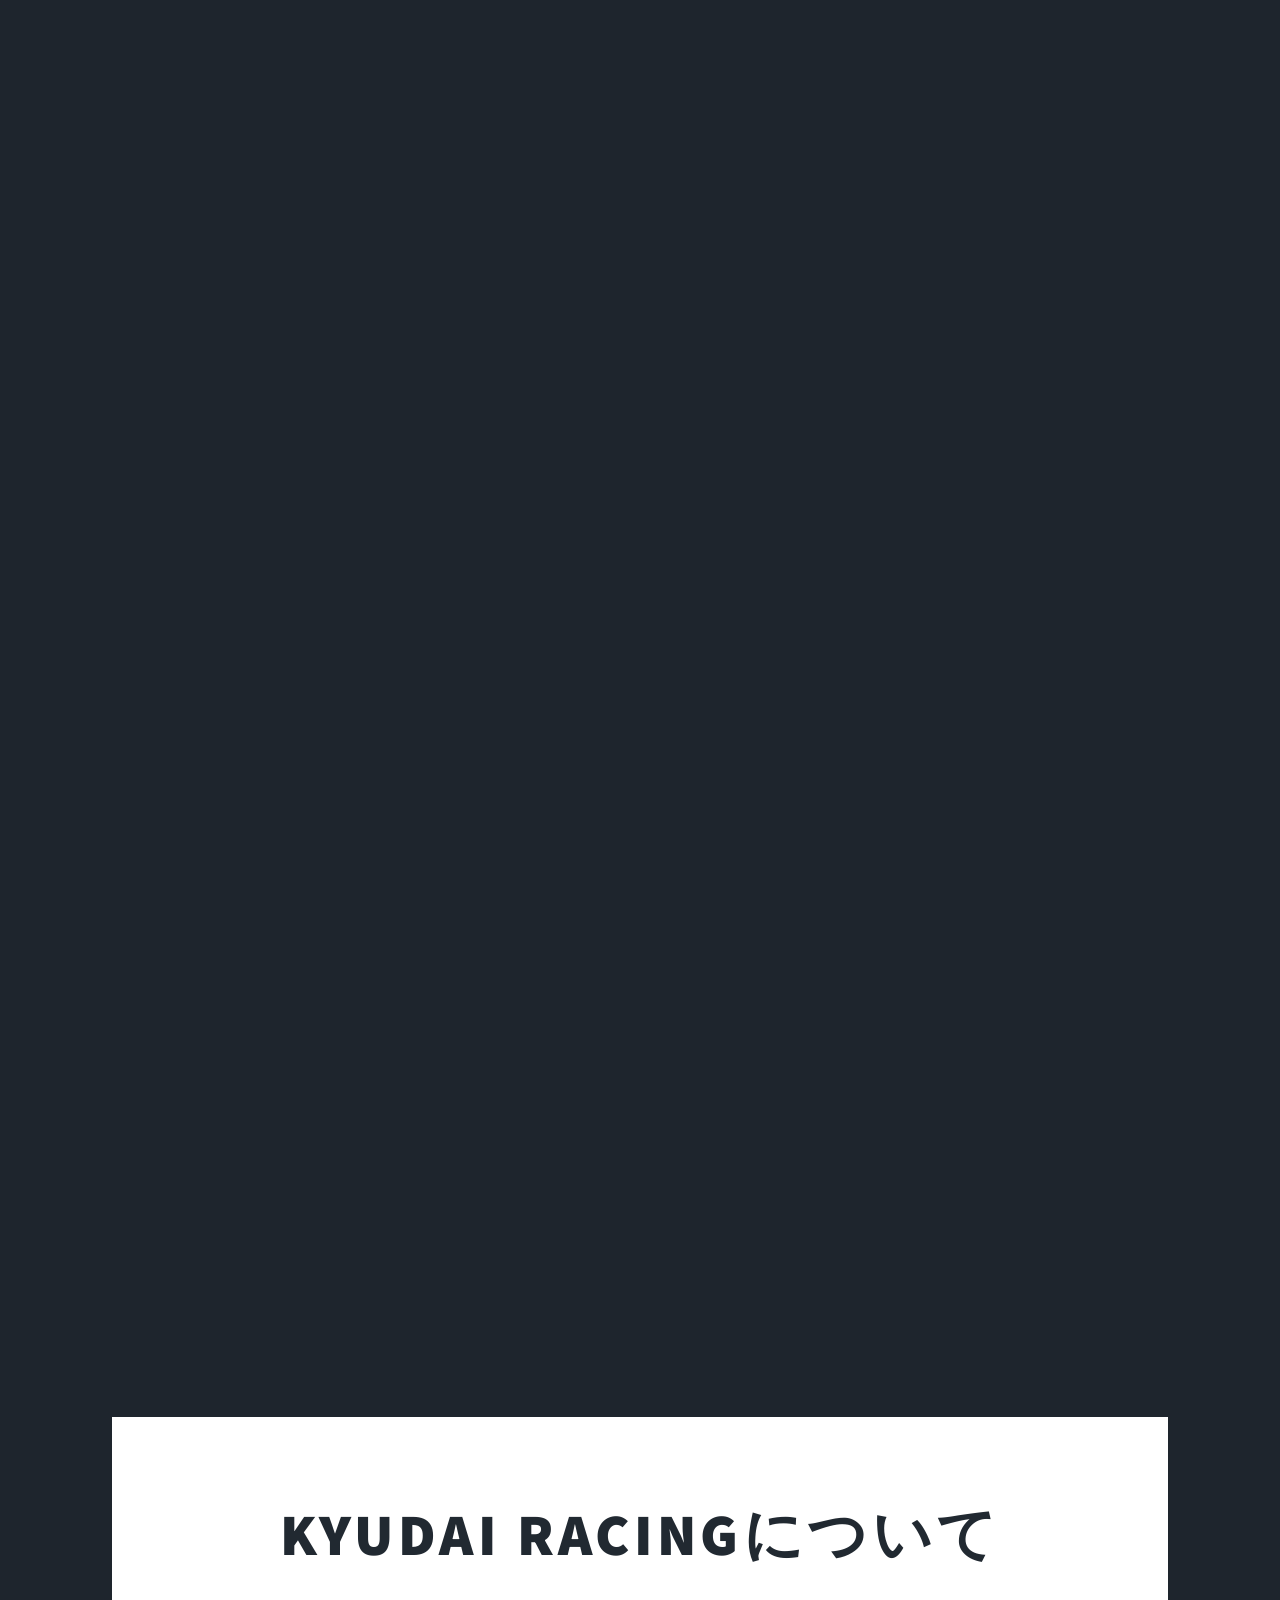
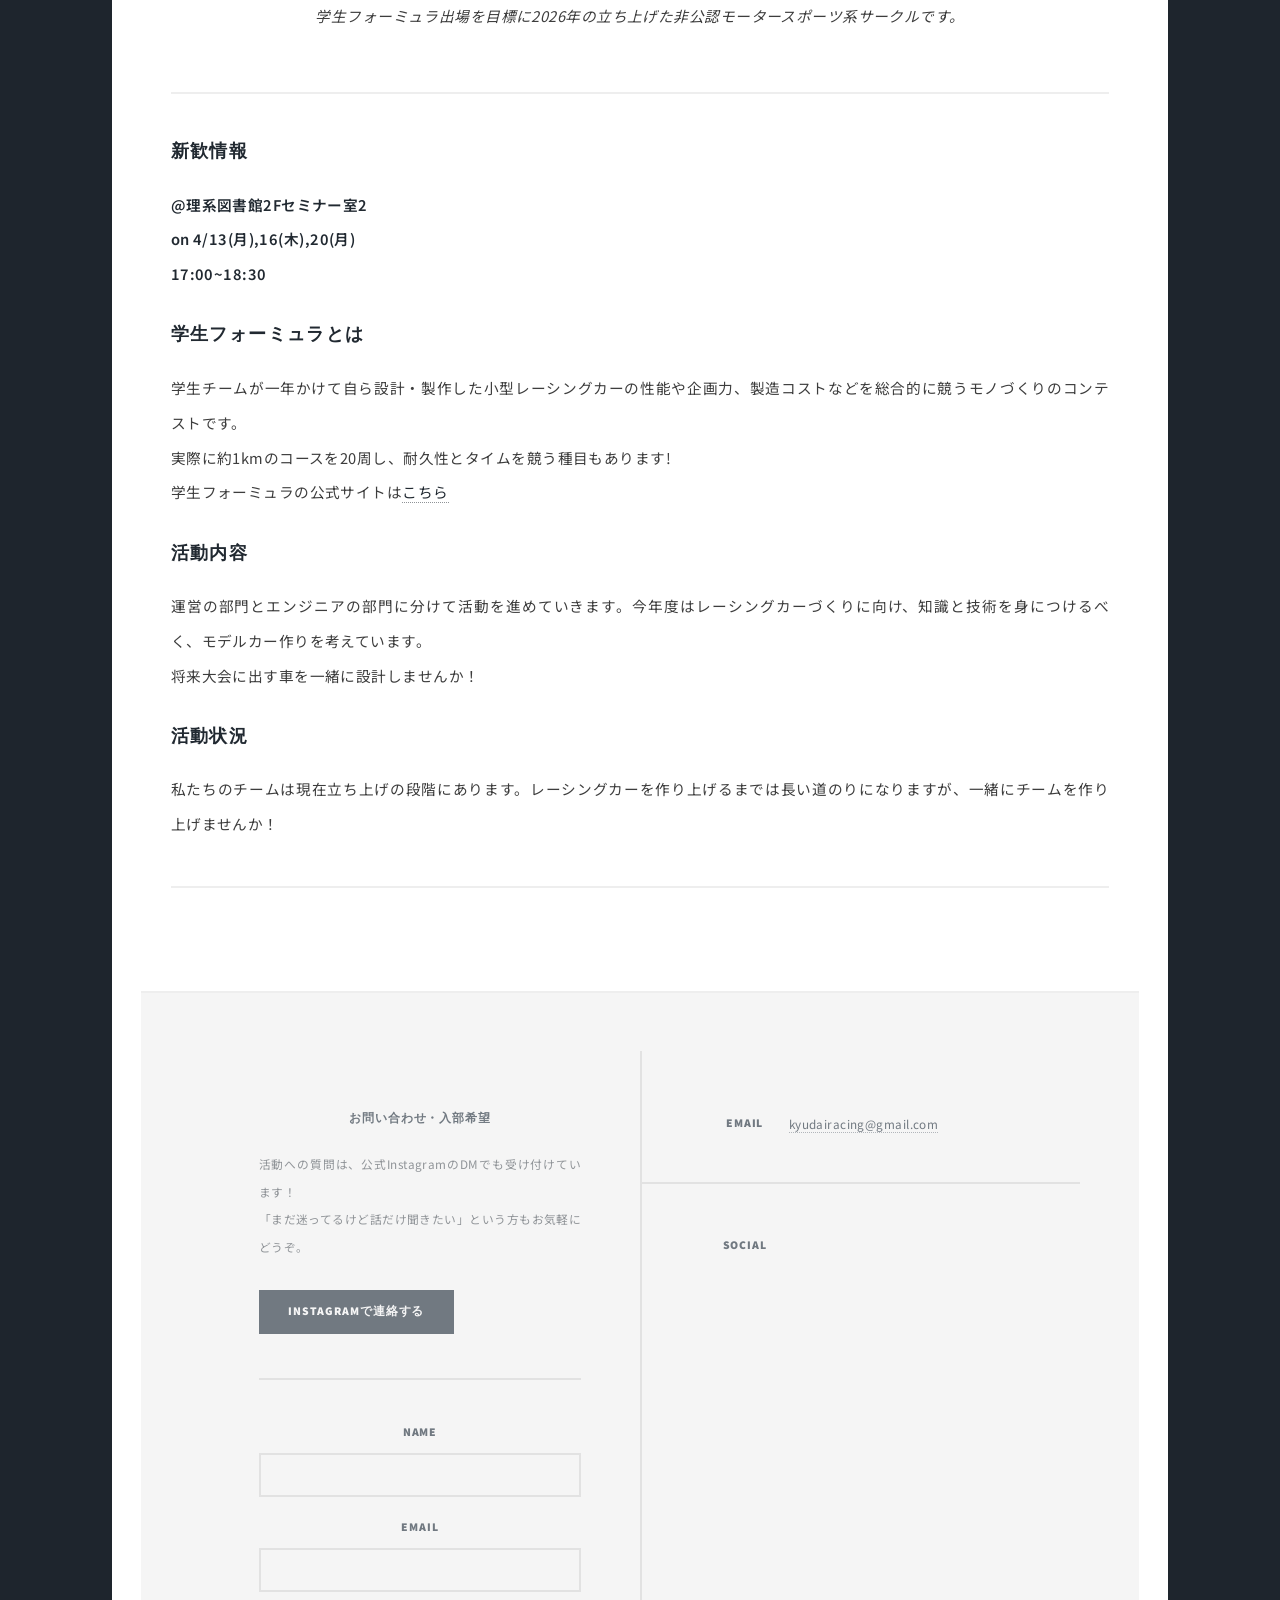
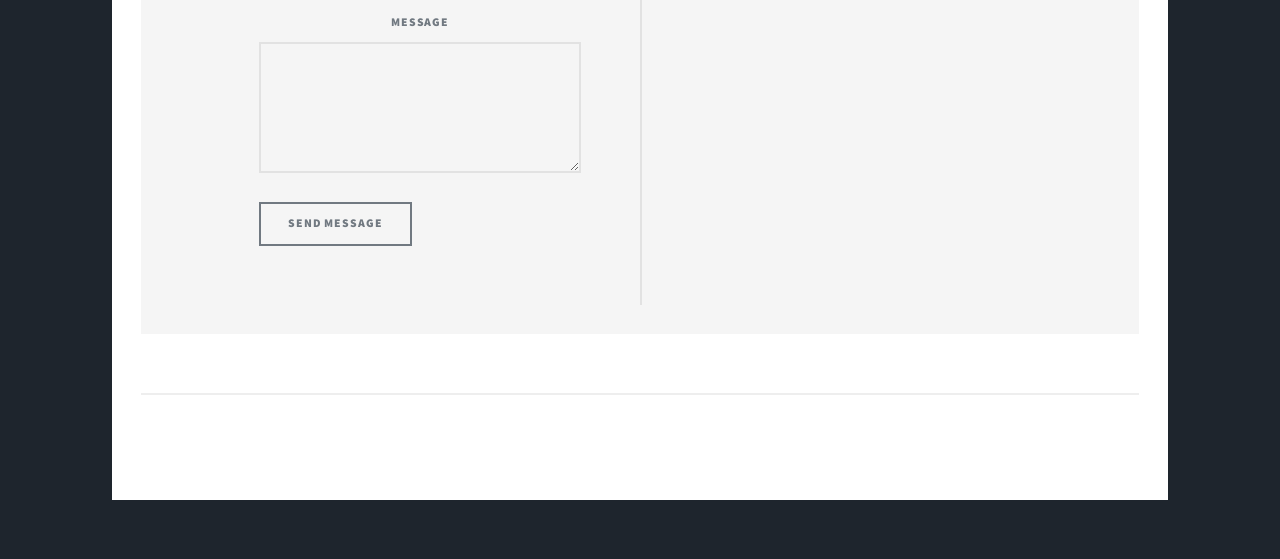
==== commit 80acd241: "フォント変更文章の添削" ====
--- a/index.html
+++ b/index.html
@@ -9,19 +9,23 @@
     	<!-- アップルタッチアイコン -->
     	<link rel="apple-touch-icon" href="icon.png" />
 	    <meta charset="UTF-8" />
+		<link rel="preconnect" href="https://fonts.googleapis.com">
+		<link rel="preconnect" href="https://fonts.gstatic.com" crossorigin>
+		<link href="https://fonts.googleapis.com/css2?family=Noto+Sans+JP:wght@300;500;700&display=swap" rel="stylesheet">
 		<link href="https://fonts.googleapis.com/css2?family=Shippori+Mincho:wght@400;500&display=swap" rel="stylesheet">
 		<meta name="viewport" content="width=device-width, initial-scale=1, user-scalable=no" />
 		<link rel="stylesheet" href="assets/css/main.css" />
 		<noscript><link rel="stylesheet" href="assets/css/noscript.css" /></noscript>
 	</head>
 	<!-- Google tag (gtag.js) -->
-	<script async src="https://www.googletagmanager.com/gtag/js?id=G-1L5ZTZQY75"></script>
+	<!-- Google tag (gtag.js) -->
+	<script async src="https://www.googletagmanager.com/gtag/js?id=G-LFPXZC1D10"></script>
 	<script>
 	window.dataLayer = window.dataLayer || [];
 	function gtag(){dataLayer.push(arguments);}
 	gtag('js', new Date());
 
-	gtag('config', 'G-1L5ZTZQY75');
+	gtag('config', 'G-LFPXZC1D10');
 	</script>
 	<body class="is-preload">
 
@@ -50,9 +54,9 @@
 							<li><a href="section2.html">スポンサー</a></li>
 						</ul>
 						<ul class="icons">
-							<li><a href="#" class="icon brands fa-twitter"><span class="label">X</span></a></li>
+							<!--<li><a href="#" class="icon brands fa-twitter"><span class="label">X</span></a></li>-->
 							<li><a href="https://www.instagram.com/kyudai_racing_?igsh=c2ZleDBxYnRwNmtl" class="icon brands fa-instagram"><span class="label">Instagram</span></a></li>
-							<li><a href="#" class="icon brands fa-github"><span class="label">GitHub</span></a></li>
+							<li><a href="https://github.com/kyudairacing/Kyudai_Racing" class="icon brands fa-github"><span class="label">GitHub</span></a></li>
 						</ul>
 					</nav>
 
@@ -63,15 +67,15 @@
 							<article class="post">
 								<header class="major">
 									<h2><a href="#">Kyudai Racingについて</a></h2>
-									<p></p>
+									<p>学生フォーミュラ出場を目標に2026年の立ち上げた非公認モータースポーツ系サークルです。</p>
 								</header>
 								<hr />
+								<h3>新歓情報</h3>
+								<p><strong>@理系図書館2Fセミナー室2<br />on 4/13(月),16(木),20(月)<br />17:00~18:30</strong></p>
 								<h3>学生フォーミュラとは</h3>
 								<p>学生チームが一年かけて自ら設計・製作した小型レーシングカーの性能や企画力、製造コストなどを総合的に競うモノづくりのコンテストです。<br />
 									実際に約1kmのコースを20周し、耐久性とタイムを競う種目もあります!<br />
 									学生フォーミュラの公式サイトは<a href="https://www.jsae.or.jp/formula/">こちら</a><br /></p>
-								<h3>新歓情報</h3>
-								<p>@理系図書館2Fセミナー室2<br />on 4/13(月),16(木),20(月)<br />17:00~</p>
 								<h3>活動内容</h3>
 								<p>運営の部門とエンジニアの部門に分けて活動を進めていきます。今年度はレーシングカーづくりに向け、知識と技術を身につけるべく、モデルカー作りを考えています。<br />
 									将来大会に出す車を一緒に設計しませんか！<br /></p>
@@ -177,8 +181,15 @@
 				
 				<!-- Footer -->
 					<footer id="footer">
-<!--						<section>
-							<form method="post" action="#">
+						<section>
+							<h3>お問い合わせ・入部希望</h3>
+							<p>活動への質問は、公式InstagramのDMでも受け付けています！<br />
+							「まだ迷ってるけど話だけ聞きたい」という方もお気軽にどうぞ。</p>
+							<ul class="actions">
+								<li><a href="https://www.instagram.com/kyudai_racing_?igsh=c2ZleDBxYnRwNmtl" class="button primary icon brands fa-instagram">Instagramで連絡する</a></li>
+							</ul>
+							<hr />
+							<form method="post" action="https://formspree.io/f/kyudairacing@gmail.com">
 								<div class="fields">
 									<div class="field">
 										<label for="name">Name</label>
@@ -197,9 +208,10 @@
 									<li><input type="submit" value="Send Message" /></li>
 								</ul>
 							</form>
+
 						</section>
 						<section class="split contact">
-							<section class="alt">
+<!--							<section class="alt">
 								<h3>Address</h3>
 								<p>1234 Somewhere Road #87257<br />
 								Nashville, TN 00000-0000</p>
@@ -208,16 +220,17 @@
 								<h3>Phone</h3>
 								<p><a href="#">(000) 000-0000</a></p>
 							</section>
--->							<section>
+		-->					
+							<section>
 								<h3>Email</h3>
-								<p>代表：永岡南見　<a href="#">1SC25032R@s.kyushu-u.ac.jp</a></p>
+								<p><a href="mailto:kyudairacing@gmail.com">kyudairacing@gmail.com</a></p>
 							</section>
 							<section>
 								<h3>Social</h3>
 								<ul class="icons alt">
-									<li><a href="#" class="icon brands alt fa-twitter"><span class="label">Twitter</span></a></li>
+								<!--<li><a href="#" class="icon brands alt fa-twitter"><span class="label">Twitter</span></a></li>-->
 									<li><a href="https://www.instagram.com/kyudai_racing_?igsh=c2ZleDBxYnRwNmtl" class="icon brands alt fa-instagram"><span class="label">Instagram</span></a></li>
-									<li><a href="#" class="icon brands alt fa-github"><span class="label">GitHub</span></a></li>
+									<li><a href="https://github.com/kyudairacing/Kyudai_Racing" class="icon brands alt fa-github"><span class="label">GitHub</span></a></li>
 								</ul>
 							</section>
 						</section>
--- a/assets/css/main.css
+++ b/assets/css/main.css
@@ -145,11 +145,16 @@
 
 	body {
 		color: #212931;
+		line-height: 1.8;      /* 行間を少し広めにとる（重要！） */
+		letter-spacing: 0.05em; /* 文字の間隔を少しだけ広げる */
 	}
 
 	body, input, select, textarea {
-		font-family: "Merriweather", Georgia, serif;
-		font-weight: 300;
+font-family: 'Noto Sans JP', sans-serif;
+		font-weight: 400;      /* 基本の太さ */
+		line-height: 1.85;     /* 行間を広めに取ると「優しさ・余裕」が出ます */
+		letter-spacing: 0.03em; /* 文字の間隔を微調整してオシャレに */
+		color: #3d3d3d;        /* 真っ黒より少しだけグレーにすると目に優しいです */
 		font-size: 1rem;
 		line-height: 2.375;
 	}
